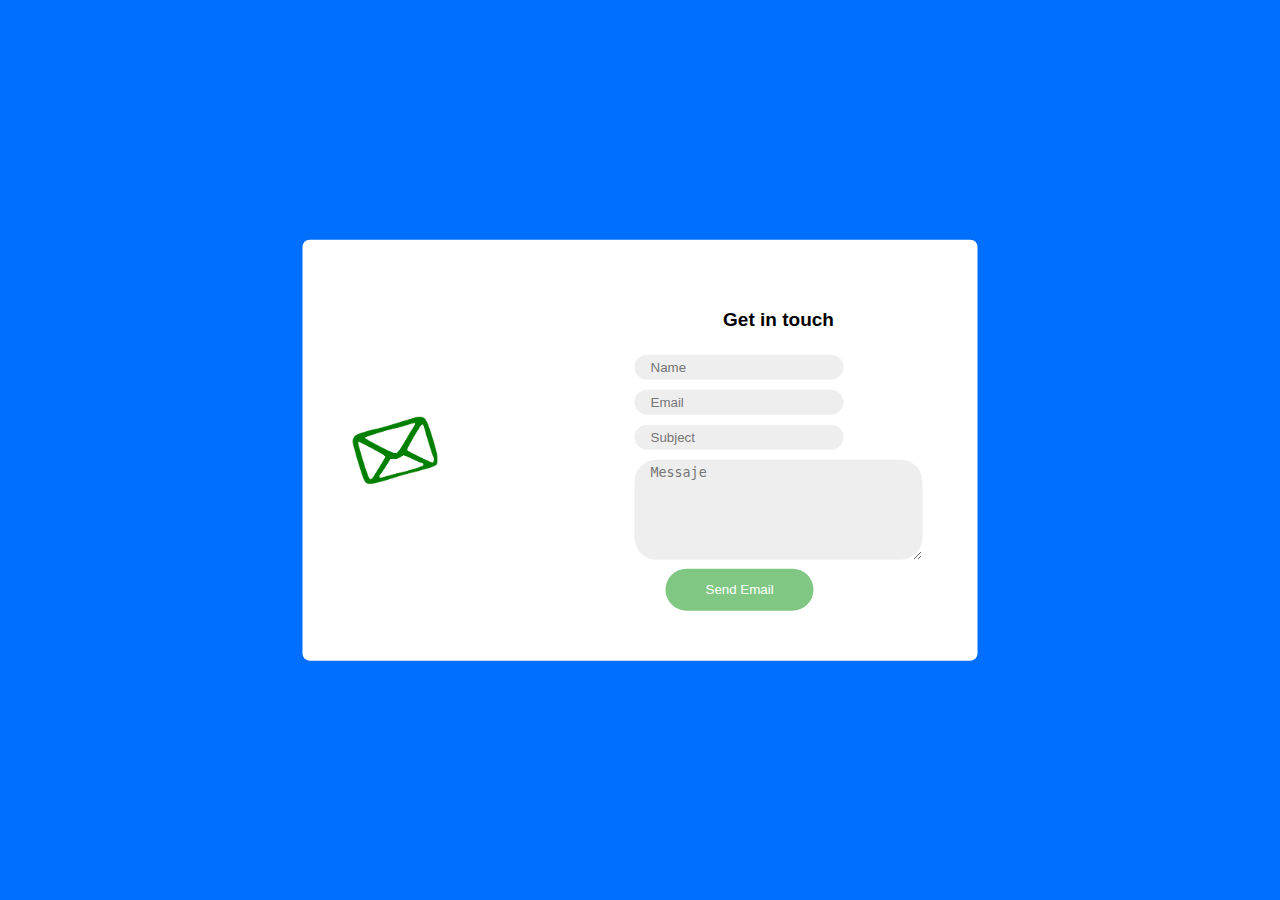
==== index.html @ ada445e6 "ss" ====
<!DOCTYPE html>
<html lang="en">

<head>
    <meta charset="UTF-8">
    <meta http-equiv="X-UA-Compatible" content="IE=edge">
    <meta name="viewport" content="width=device-width, initial-scale=1.0">
    <title>Document</title>
    <link rel="stylesheet" href="b.css">
</head>



<body>

    <div class="container">
        <div class="box">
            <img src="[data-uri]"
                class="logo" alt="">

            <form>
                <h3>Get in touch</h3>
                <div><input type="text" class="input" placeholder="Name" required></div>
                <div><input type="email" class="input" placeholder="Email" requred></div>
                <div><input type="subject" class="input" placeholder="Subject" required></div>
                <div><textarea name="messaje" class="input" placeholder="Messaje" id="" cols="30" rows="6"></textarea>
                </div>
                <div class="send">
                    <button class="send email">
                        <p>Send Email</p>
                    </button>
                </div>
            </form>
        </div>
    </div>



</body>

</html>
---- b.css ----
* {
    box-sizing: border-box;
}

body {
    margin: 0;
    background-color: rgb(0, 110, 255);

}

.container {
    width: 1200px;
    max-width: 100%;
    margin: auto;

}


.box {
    position: absolute;
    width: 675px;
    background-color: #fff;
    transform: translateX(-50%) translateY(-50%);
    top: 50%;
    left: 50%;
    border-radius: 7px;
    padding: 50px;
    display: flex;
    justify-content: space-between;
}

.input {
    background-color: #eeeeee;
    padding: 5px 16px;
    border-radius: 22px;
    margin: 5px;
    border: 0;
}

h3 {
    text-align: center;
    font-family: sans-serif;
    font-size: 19px;

}

.send button {

    background-color: #81c784;
    border-radius: 32px;
    margin-left: 36px;
    padding: 0px 40px;
    color: white;
    border: 0;

}

.logo {
    width: 85px;
    object-fit: contain;
}



@media (max-width:680px) {

    .input {
        background-color: #eeeeee;
        padding: 5px 16px;
        border-radius: 22px;
        margin: 5px;
        border: 0;
        max-width: 100%;
    
    }


    .box {
        position: absolute;
        width: 100%;
        background-color: #fff;
        transform: translateX(-50%) translateY(-50%);
        top: 50%;
        left: 50%;
        border-radius: 7px;
        padding: 50px;
        display: flex;
        justify-content: space-between;
        flex-wrap: wrap;
    }

    .form{
        max-width: 100%;
    }
}

@media (max-width:325px) {
    .input {
        background-color: #eeeeee;
        padding: 5px 16px;
        border-radius: 22px;
        margin: 5px;
        border: 0;
        max-width: 50%;
    
    }

    .send button {
        background-color: #81c784;
        border-radius: 32px;
        margin-left: 36px;
        padding: 0px 40px;
        color: white;
        border: 0;
        max-width: 40%;
    }

    h3 {
        /* padding-left: 47px; */
        font-family: sans-serif;
        font-size: 19px;
    }

    h3 {
        text-align: left;
        font-family: sans-serif;
        font-size: 19px;
    
    }
}
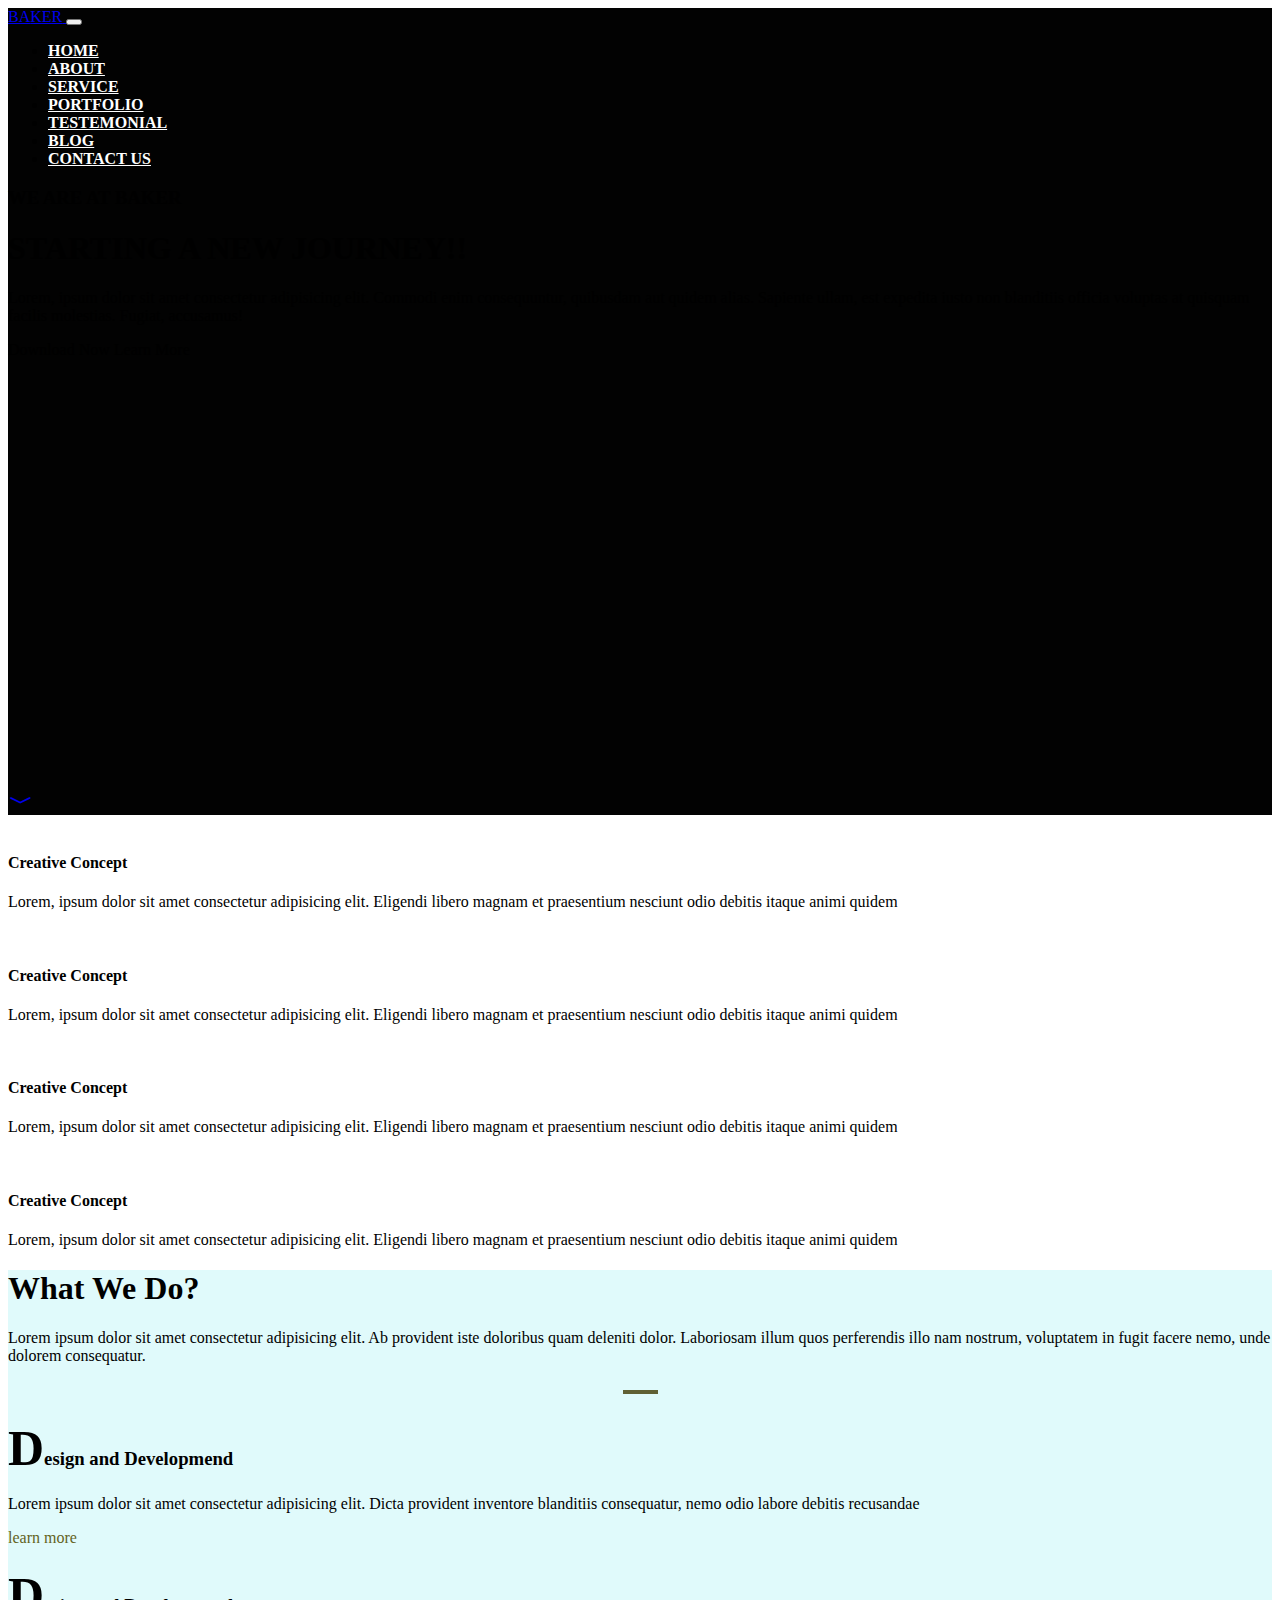
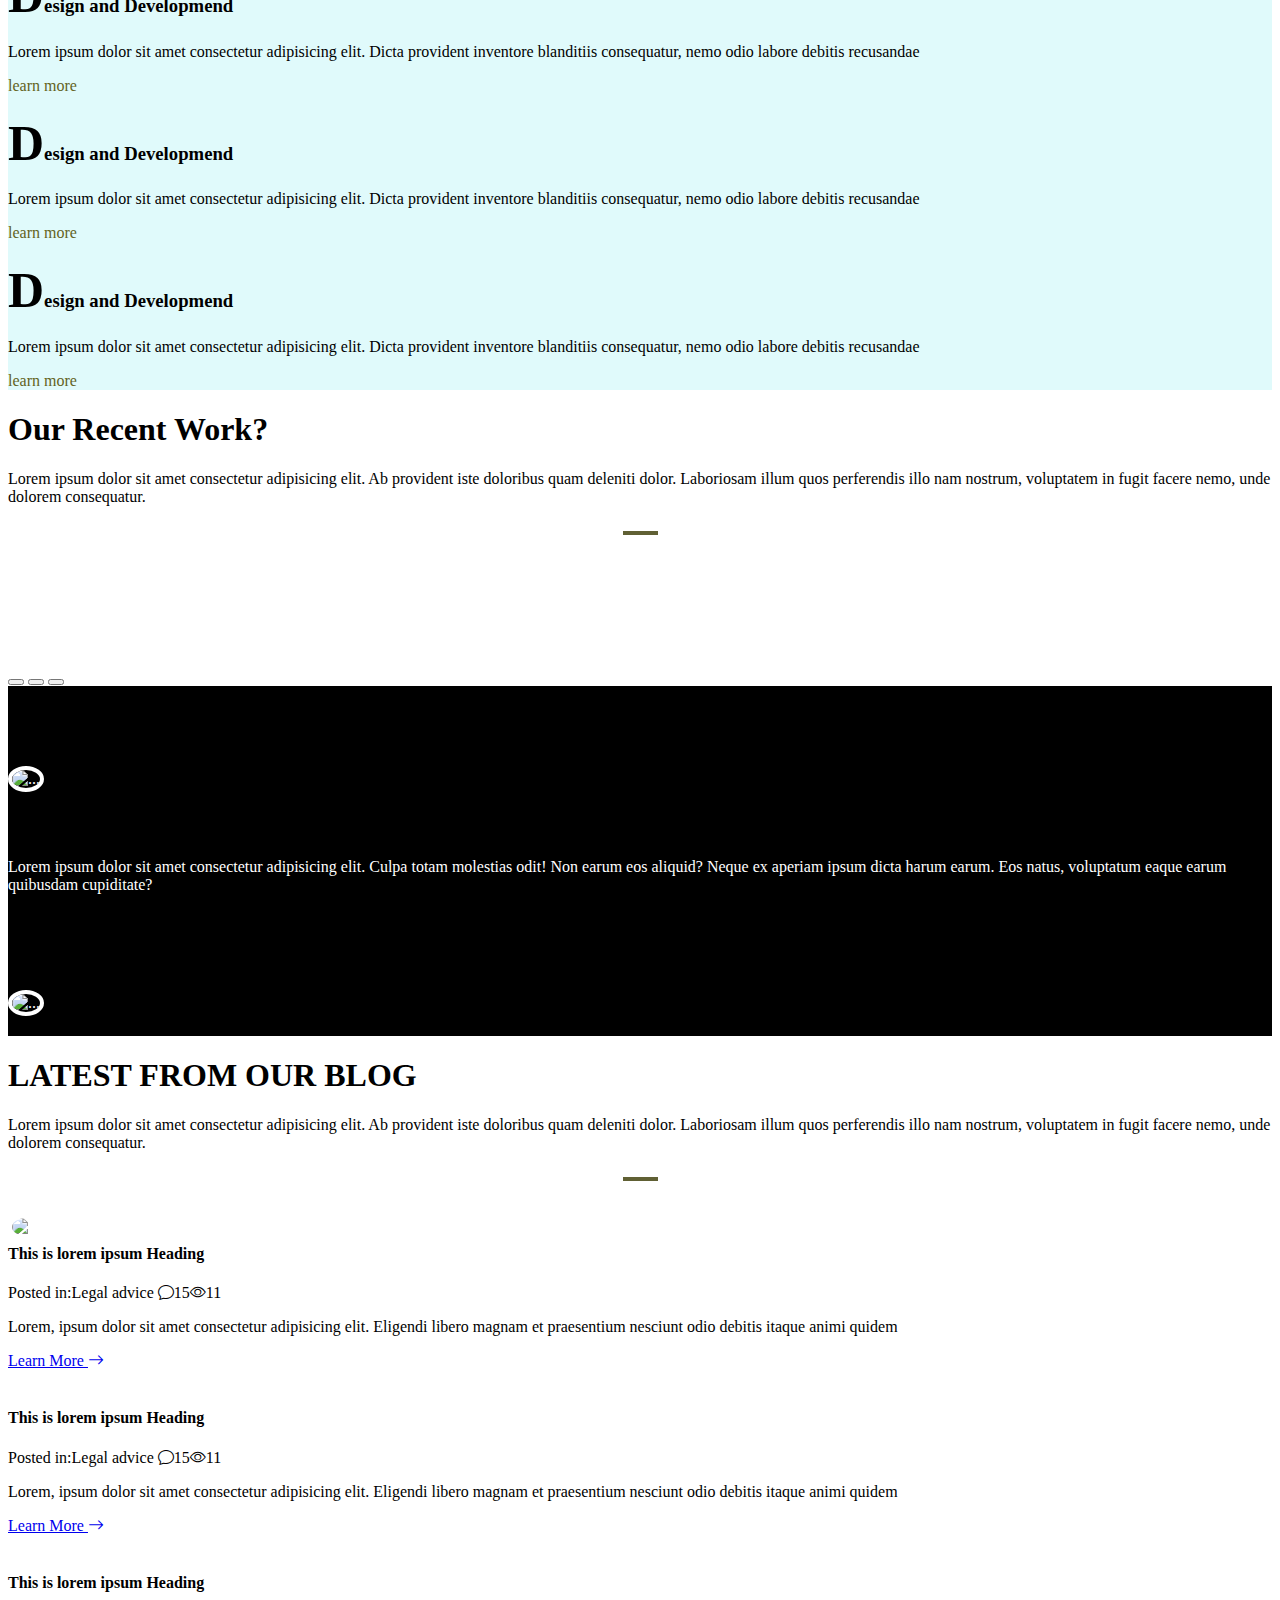
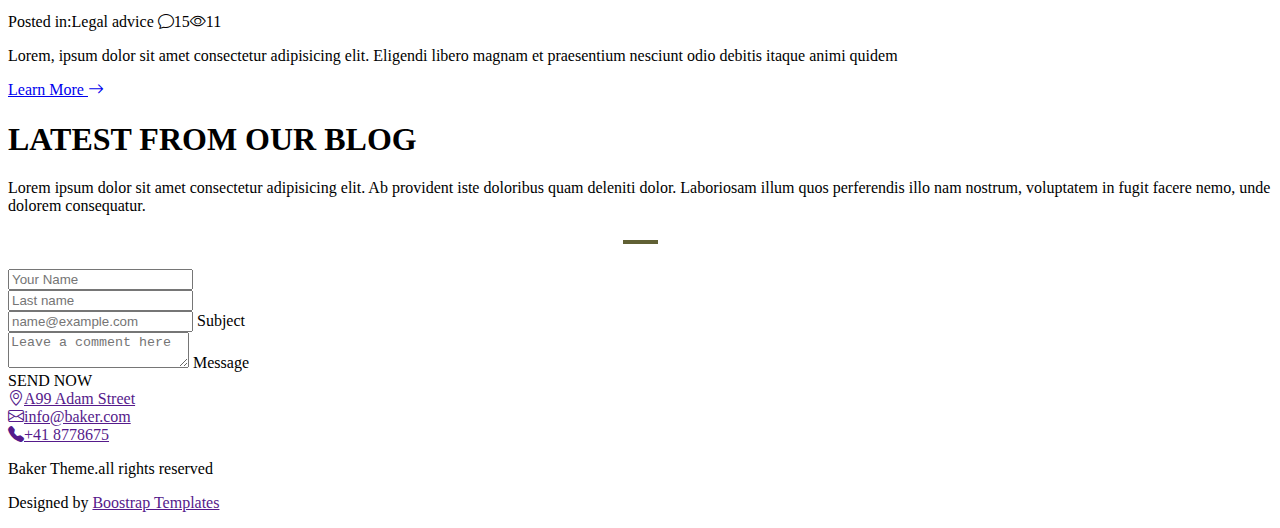
==== commit 4c9ae12d: "cc" ====
--- a/index.html
+++ b/index.html
@@ -6,35 +6,385 @@
     <meta http-equiv="X-UA-Compatible" content="IE=edge">
     <meta name="viewport" content="width=device-width, initial-scale=1.0">
     <title>Document</title>
-    <link rel="stylesheet" href="b.css">
+    <link rel="stylesheet" href="https://cdn.jsdelivr.net/npm/bootstrap-icons@1.8.3/font/bootstrap-icons.css">
+    <link href="https://cdn.jsdelivr.net/npm/bootstrap@5.2.0-beta1/dist/css/bootstrap.min.css" rel="stylesheet"
+        integrity="sha384-0evHe/X+R7YkIZDRvuzKMRqM+OrBnVFBL6DOitfPri4tjfHxaWutUpFmBp4vmVor" crossorigin="anonymous">
+    <link rel="stylesheet" href="index.css">
 </head>
 
-
-
 <body>
 
-    <div class="container">
-        <div class="box">
-            <img src="[data-uri]"
-                class="logo" alt="">
-
-            <form>
-                <h3>Get in touch</h3>
-                <div><input type="text" class="input" placeholder="Name" required></div>
-                <div><input type="email" class="input" placeholder="Email" requred></div>
-                <div><input type="subject" class="input" placeholder="Subject" required></div>
-                <div><textarea name="messaje" class="input" placeholder="Messaje" id="" cols="30" rows="6"></textarea>
-                </div>
-                <div class="send">
-                    <button class="send email">
-                        <p>Send Email</p>
-                    </button>
-                </div>
+
+    <header class="position-relative">
+        <nav class="navbar navbar-expand-lg pt-4">
+            <div class="container-lg">
+                <a class="navbar-brand text-white" href="#">
+                    BA<span class="text-warning">KER</span>
+                </a>
+                <button class="navbar-toggler" type="button" data-bs-toggle="collapse" data-bs-target="#navbarNav"
+                    aria-controls="navbarNav" aria-expanded="false" aria-label="Toggle navigation">
+                    <span class="navbar-toggler-icon"></span>
+                </button>
+                <div class="collapse navbar-collapse" id="navbarNav">
+                    <ul class="navbar-nav ms-auto">
+                        <li class="nav-item">
+                            <a class="nav-link text-warning" href="">Home</a>
+                        </li>
+                        <li class="nav-item">
+                            <a class="nav-link" href="#">About</a>
+                        </li>
+                        <li class="nav-item">
+                            <a class="nav-link" href="#">Service</a>
+                        </li>
+                        <li class="nav-item">
+                            <a class="nav-link" href="#">Portfolio</a>
+                        </li>
+                        <li class="nav-item">
+                            <a class="nav-link" href="#">Testemonial</a>
+                        </li>
+                        <li class="nav-item">
+                            <a class="nav-link" href="#">Blog</a>
+                        </li>
+                        <li class="nav-item">
+                            <a class="nav-link" href="#">Contact Us</a>
+                        </li>
+
+                    </ul>
+                </div>
+            </div>
+        </nav>
+
+
+        <div class="container min-100  text-center text-white">
+            <div class="row  min-100  align-items-center">
+                <div class="text">
+
+                    <h3 class="mb-3">WE ARE AT BAKER</h3>
+                    <h1 class="mb-4">STARTING A NEW JOURNEY!!</h1>
+                    <p>Lorem, ipsum dolor sit amet consectetur adipisicing elit. Commodi enim consequuntur,
+                        quibusdam aut quidem alias. Sapiente ullam, est expedita iusto
+                        non blanditiis officia voluptas at quisquam facilis molestias. Fugiat, accusamus!</p>
+
+                    <div class="btns">
+                        <a type="button" class="btn rounded-pill me-4 ps-3 pe-3 btn-warning">Download Now</a>
+                        <a type="button" class="btn rounded-pill ps-3 pe-3 btn-outline-warning">Learn More</a>
+                    </div>
+
+
+                </div>
+            </div>
+
+        </div>
+
+        <a href="#mysection" class="position-absolute start-50 translate-middle-x">
+            <i class=" text-white bi bi-chevron-compact-down"></i>
+        </a>
+
+    </header>
+
+    <section>
+
+        <div class="container-lg mt-4">
+            <div class="row">
+
+                <div class="col-lg-3 col-md-6">
+                    <div class="servcard p-3 text-center text-secondary">
+                        <img src="https://thumbs.dreamstime.com/b/bulb-light-business-creative-solutions-green-icon-solution-idea-vector-concept-innovation-design-illustration-technology-symbol-140616493.jpg"
+                            class="img-fluid d-block mx-auto" alt="">
+                        <h4 class="mt-4">Creative Concept</h4>
+                        <p>Lorem, ipsum dolor sit amet consectetur adipisicing elit. Eligendi libero magnam et
+                            praesentium nesciunt odio debitis itaque animi quidem </p>
+
+                    </div>
+                </div>
+
+                <div class="col-lg-3 col-md-6">
+                    <div class="servcard p-3 text-center text-secondary">
+                        <img src="https://thumbs.dreamstime.com/b/bulb-light-business-creative-solutions-green-icon-solution-idea-vector-concept-innovation-design-illustration-technology-symbol-140616493.jpg"
+                            class="img-fluid d-block mx-auto" alt="">
+                        <h4 class="mt-4">Creative Concept</h4>
+                        <p>Lorem, ipsum dolor sit amet consectetur adipisicing elit. Eligendi libero magnam et
+                            praesentium nesciunt odio debitis itaque animi quidem </p>
+
+                    </div>
+                </div>
+
+                <div class="col-lg-3 col-md-6">
+                    <div class="servcard p-3 text-center text-secondary">
+                        <img src="https://thumbs.dreamstime.com/b/bulb-light-business-creative-solutions-green-icon-solution-idea-vector-concept-innovation-design-illustration-technology-symbol-140616493.jpg"
+                            class="img-fluid d-block mx-auto" alt="">
+                        <h4 class="mt-4">Creative Concept</h4>
+                        <p>Lorem, ipsum dolor sit amet consectetur adipisicing elit. Eligendi libero magnam et
+                            praesentium nesciunt odio debitis itaque animi quidem </p>
+
+                    </div>
+                </div>
+
+                <div class="col-lg-3 col-md-6">
+                    <div class="servcard p-3 text-center text-secondary">
+                        <img src="https://thumbs.dreamstime.com/b/bulb-light-business-creative-solutions-green-icon-solution-idea-vector-concept-innovation-design-illustration-technology-symbol-140616493.jpg"
+                            class="img-fluid d-block mx-auto" alt="">
+                        <h4 class="mt-4">Creative Concept</h4>
+                        <p>Lorem, ipsum dolor sit amet consectetur adipisicing elit. Eligendi libero magnam et
+                            praesentium nesciunt odio debitis itaque animi quidem </p>
+
+                    </div>
+                </div>
+            </div>
+        </div>
+
+    </section>
+
+    <section class="heading about pt-4 pb-5" id="mysection">
+
+        <div class="container">
+            <div class="w-75 mx-auto mb-5">
+                <h1 class="text-center pt-5">What We Do?</h1>
+                <p class="text-center mt-4 ">Lorem ipsum dolor sit amet consectetur adipisicing elit. Ab provident iste
+                    doloribus quam deleniti dolor. Laboriosam illum quos perferendis
+                    illo nam nostrum, voluptatem in fugit facere nemo, unde dolorem consequatur.</p>
+            </div>
+
+
+            <div class="row mt-4">
+
+                <div class="col-lg-3 col-md-6">
+                    <div class="ofcard">
+                        <h3 class="mb-4">Design and Developmend</h3>
+                        <p>Lorem ipsum dolor sit amet consectetur adipisicing elit. Dicta provident inventore blanditiis
+                            consequatur, nemo odio labore debitis recusandae</p>
+                        <a href="">learn more</a>
+                    </div>
+                </div>
+
+
+
+                <div class="col-lg-3 col-md-6">
+                    <div class="ofcard">
+                        <h3 class="mb-4">Design and Developmend</h3>
+                        <p>Lorem ipsum dolor sit amet consectetur adipisicing elit. Dicta provident inventore blanditiis
+                            consequatur, nemo odio labore debitis recusandae</p>
+                        <a href="">learn more</a>
+                    </div>
+                </div>
+
+
+
+                <div class="col-lg-3 col-md-6">
+                    <div class="ofcard">
+                        <h3 class="mb-4">Design and Developmend</h3>
+                        <p>Lorem ipsum dolor sit amet consectetur adipisicing elit. Dicta provident inventore blanditiis
+                            consequatur, nemo odio labore debitis recusandae</p>
+                        <a href="">learn more</a>
+                    </div>
+                </div>
+
+                <div class="col-lg-3 col-md-6">
+                    <div class="ofcard">
+                        <h3 class="mb-4">Design and Developmend</h3>
+                        <p>Lorem ipsum dolor sit amet consectetur adipisicing elit. Dicta provident inventore blanditiis
+                            consequatur, nemo odio labore debitis recusandae</p>
+                        <a href="">learn more</a>
+                    </div>
+                </div>
+            </div>
+        </div>
+
+    </section>
+
+    <section class="heading galery pt-5 pb-5">
+
+        <div class="container">
+            <div class="w-75 mx-auto mb-5">
+                <h1 class="text-center pt-5">Our Recent Work?</h1>
+                <p class="text-center mt-4 ">Lorem ipsum dolor sit amet consectetur adipisicing elit. Ab provident iste
+                    doloribus quam deleniti dolor. Laboriosam illum quos perferendis
+                    illo nam nostrum, voluptatem in fugit facere nemo, unde dolorem consequatur.</p>
+            </div>
+
+            <div class="row">
+                <div class="col-lg-4 col-md-6 mb-4">
+                    <img src="https://encrypted-tbn0.gstatic.com/images?q=tbn:ANd9GcSKrxkk-5Qcobe20nB-4q7pEdGzD1deEygr8PQJjXPMNPAm8tufigxZQ1qAt5Ew8Bv7o0E&usqp=CAU"
+                        class="w-100" alt="">
+                </div>
+                <div class="col-lg-4 col-md-6 mb-4">
+                    <img src="https://encrypted-tbn0.gstatic.com/images?q=tbn:ANd9GcRTwZhi8QkCp0pvNFEWzEXwRjiEhPM9JH9lSw&usqp=CAU"
+                        class="w-100" alt="">
+                </div>
+                <div class="col-lg-4 col-md-6 mb-4">
+                    <img src="https://encrypted-tbn0.gstatic.com/images?q=tbn:ANd9GcS2ac5FnaGoAFfxdX4SWX1sETs-auhXNVbfk-cqyvxIkFA3U6fEqxrE-QMJMj4Poiv9Zks&usqp=CAU"
+                        class="w-100" alt="">
+                </div>
+                <div class="col-lg-4 col-md-6 mb-4">
+                    <img src="https://puzzlefry.com/wp-content/uploads/2019/12/the-man-on-the-mountain-3728x2376_27810.jpg"
+                        class="w-100" alt="">
+                </div>
+                <div class="col-lg-4 col-md-6 mb-4">
+                    <img src="https://encrypted-tbn0.gstatic.com/images?q=tbn:ANd9GcS4oJ5cH4VicIHEZhkDX_HfPYNRylrXtndHtw&usqp=CAU"
+                        class="w-100" alt="">
+                </div>
+                <div class="col-lg-4 col-md-6 mb-4">
+                    <img src="https://images.unsplash.com/photo-1578589335615-9e804277a5af?ixlib=rb-1.2.1&ixid=MnwxMjA3fDB8MHxzZWFyY2h8M3x8Y29mZmVlJTIwYm9va3xlbnwwfHwwfHw%3D&w=1000&q=80"
+                        class="w-100" alt="">
+                </div>
+            </div>
+
+        </div>
+
+    </section>
+
+    <section class="car">
+
+        <div id="carouselExampleIndicators" class="carousel slide" data-bs-ride="true">
+            <div class="carousel-indicators">
+                <button type="button" data-bs-target="#carouselExampleIndicators" data-bs-slide-to="0" class="active"
+                    aria-current="true" aria-label="Slide 1"></button>
+                <button type="button" data-bs-target="#carouselExampleIndicators" data-bs-slide-to="1"
+                    aria-label="Slide 2"></button>
+                <button type="button" data-bs-target="#carouselExampleIndicators" data-bs-slide-to="2"
+                    aria-label="Slide 3"></button>
+            </div>
+            <div class="carousel-inner">
+                <div class="carousel-item active">
+                    <img src="https://encrypted-tbn0.gstatic.com/images?q=tbn:ANd9GcQj3yx-yIVxrHaDg_rZ_VcYMJcwAArtdnVMcw&usqp=CAU"
+                        class="d-block mx-auto" alt="...">
+                    <p class="w-50 mx-auto">Lorem ipsum dolor sit amet consectetur adipisicing elit. Culpa totam
+                        molestias odit! Non earum eos aliquid? Neque ex aperiam ipsum dicta harum earum.
+                        Eos natus, voluptatum eaque earum quibusdam cupiditate?</p>
+                </div>
+                <div class="carousel-item">
+                    <img src="https://encrypted-tbn0.gstatic.com/images?q=tbn:ANd9GcQj3yx-yIVxrHaDg_rZ_VcYMJcwAArtdnVMcw&usqp=CAU"
+                        class="d-block mx-auto" alt="...">
+                    <p class="w-50 mx-auto">Lorem ipsum dolor sit amet consectetur adipisicing elit. Culpa totam
+                        molestias odit! Non earum eos aliquid? Neque ex aperiam ipsum dicta harum earum.
+                        Eos natus, voluptatum eaque earum quibusdam cupiditate?</p>
+                </div>
+                <div class="carousel-item">
+                    <img src="https://encrypted-tbn0.gstatic.com/images?q=tbn:ANd9GcQj3yx-yIVxrHaDg_rZ_VcYMJcwAArtdnVMcw&usqp=CAU"
+                        class="d-block mx-auto" alt="...">
+                    <p class="w-50 mx-auto">Lorem ipsum dolor sit amet consectetur adipisicing elit. Culpa totam
+                        molestias odit! Non earum eos aliquid? Neque ex aperiam ipsum dicta harum earum.
+                        Eos natus, voluptatum eaque earum quibusdam cupiditate?</p>
+                </div>
+            </div>
+
+        </div>
+
+    </section>
+
+    <section class="heading  pt-4 pb-5 ">
+        <div class="container">
+            <div class="w-75 mx-auto mb-5">
+                <h1 class="text-center pt-5">LATEST FROM OUR BLOG </h1>
+                <p class="text-center mt-4 ">Lorem ipsum dolor sit amet consectetur adipisicing elit. Ab provident iste
+                    doloribus quam deleniti dolor. Laboriosam illum quos perferendis
+                    illo nam nostrum, voluptatem in fugit facere nemo, unde dolorem consequatur.</p>
+            </div>
+            <div class="row">
+                <div class="col-lg-4 col-md-6">
+                    <div class="card p-3 text-center text-secondary border-0">
+                        <img src="https://media-cdn.tripadvisor.com/media/photo-s/1d/9f/e5/1c/1-80-40-1.jpg"
+                            class="img-fluid d-block mx-auto" alt="">
+                        <h4 class="mt-4 text-secondary">This is lorem ipsum Heading</h4>
+                        <p class="text-secondary">Posted in:Legal advice <i class="bi bi-chat"></i>15<i
+                                class="bi bi-eye"></i>11</p>
+                        <p class="text-secondary">Lorem, ipsum dolor sit amet consectetur adipisicing elit. Eligendi
+                            libero magnam et
+                            praesentium nesciunt odio debitis itaque animi quidem </p>
+                        <a class="text-decoration-none text-secondary" href="#">Learn More <i
+                                class="bi bi-arrow-right"></i></a>
+                    </div>
+                </div>
+                <div class="col-lg-4 col-md-6">
+                    <div class="card p-3 text-center text-secondary border-0">
+                        <img src="https://fastly.4sqi.net/img/general/600x600/57756029_b5fxzwJUuO8vFKUCYQbl-KuB-OnGZb9Ut8nv7DoWaKo.jpg"
+                            class="img-fluid d-block mx-auto" alt="">
+                        <h4 class="mt-4 text-secondary">This is lorem ipsum Heading</h4>
+                        <p class="text-secondary">Posted in:Legal advice <i class="bi bi-chat"></i>15<i
+                                class="bi bi-eye"></i>11</p>
+                        <p class="text-secondary">Lorem, ipsum dolor sit amet consectetur adipisicing elit. Eligendi
+                            libero magnam et
+                            praesentium nesciunt odio debitis itaque animi quidem </p>
+                        <a class="text-decoration-none text-secondary" href="#">Learn More <i
+                                class="bi bi-arrow-right"></i></a>
+                    </div>
+                </div>
+                <div class="col-lg-4 col-md-6">
+                    <div class="card p-3 text-center text-secondary border-0">
+                        <img src="https://encrypted-tbn0.gstatic.com/images?q=tbn:ANd9GcQ4nkG6acMVEm1UiqVkpcq6-_XLznoDawM9Bw&usqp=CAU"
+                            class="img-fluid d-block mx-auto" alt="">
+                        <h4 class="mt-4 text-secondary">This is lorem ipsum Heading</h4>
+                        <p class="text-secondary">Posted in:Legal advice <i class="bi bi-chat"></i>15<i
+                                class="bi bi-eye"></i>11</p>
+                        <p class="text-secondary">Lorem, ipsum dolor sit amet consectetur adipisicing elit. Eligendi
+                            libero magnam et
+                            praesentium nesciunt odio debitis itaque animi quidem </p>
+                        <a class="text-decoration-none text-secondary" href="#">Learn More <i
+                                class="bi bi-arrow-right"></i></a>
+                    </div>
+                </div>
+            </div>
+        </div>
+
+    </section>
+
+    <section class="heading  pt-4 pb-5 bg-secondary text-white">
+        <div class="container">
+            <div class="w-75 mx-auto mb-5">
+                <h1 class="text-center pt-5">LATEST FROM OUR BLOG </h1>
+                <p class="text-center mt-4 ">Lorem ipsum dolor sit amet consectetur adipisicing elit. Ab provident iste
+                    doloribus quam deleniti dolor. Laboriosam illum quos perferendis
+                    illo nam nostrum, voluptatem in fugit facere nemo, unde dolorem consequatur.</p>
+            </div>
+
+            <form action="" class="pt-4 pb-4 ml-9 w-50 text-secondary border-1-red">
+                <div class="row g-3 ">
+                    <div class="col">
+                        <input type="text" class="form-control" placeholder="Your Name" aria-label="First name">
+                    </div>
+                    <div class="col">
+                        <input type="text" class="form-control" placeholder="Last name" aria-label="Last name">
+                    </div>
+                    <div class="form-floating mb-3">
+                        <input type="email" class="form-control" id="floatingInput" placeholder="name@example.com">
+                        <label for="floatingInput">Subject</label>
+                    </div>
+                    <div class="form-floating">
+                        <textarea class="form-control" placeholder="Leave a comment here"
+                            id="floatingTextarea"></textarea>
+                        <label for="floatingTextarea">Message</label>
+                    </div>
+                </div>
+                <a type="button" class="btn rounded-pill ps-3 pe-3 btn-outline-warning mt-4">SEND NOW</a>
             </form>
-        </div>
-    </div>
-
-
+
+            <div class="contact">
+                <div><a class="text-decoration-none" href=""><i class="bi bi-geo-alt a-wa"></i><span
+                            class="text-white p-3">A99 Adam Street
+                        </span></a></div>
+                <div><a class="text-decoration-none" href=""><i class="bi bi-envelope"></i><span
+                            class="text-white p-3">info@baker.com</span>
+                    </a></div>
+                <div><a class="text-decoration-none" href=""><i class="bi bi-telephone-fill"></i><span
+                            class="text-white p-3">+41 8778675</span></a></div>
+            </div>
+        </div>
+    </section>
+
+    <section>
+        <div class="finish pt-3 bg-wheat text-center">
+            <p>Baker Theme.all rights reserved</p>
+            <p>Designed by <a class="text-warning" href="">Boostrap Templates</a></p>
+        </div>
+
+    </section>
+
+
+
+
+    <script src="https://cdn.jsdelivr.net/npm/bootstrap@5.2.0-beta1/dist/js/bootstrap.bundle.min.js"
+        integrity="sha384-pprn3073KE6tl6bjs2QrFaJGz5/SUsLqktiwsUTF55Jfv3qYSDhgCecCxMW52nD2"
+        crossorigin="anonymous"></script>
 
 </body>
 
--- a/index.css
+++ b/index.css
@@ -0,0 +1,92 @@
+header{
+    background-image: url('https://static.toiimg.com/photo/75896525.cms');
+    background-blend-mode: lighten;
+    background-color: #020202;
+    background-size: cover;
+    background-position: center;
+    background-repeat: no-repeat;
+    min-height: 600px;
+ 
+}
+
+.min-100{
+    min-height: 600px;
+}
+
+.nav-link{
+    color: #fff;
+    font-weight: bold;
+    text-transform: uppercase;
+}
+
+a[href="#mysection"]{
+    bottom: 4%;
+    font-size: 25px;
+}
+
+.servcard img{
+  width: 80px;
+} 
+
+.about{
+    background-color: rgb(224, 250, 251);
+}
+
+.heading .w-75 > p::after {
+
+    content: "";
+    width: 35px;
+    height: 4px;
+    background-color: #606034;
+    display: block;
+    margin: 25px auto;
+
+}
+
+.ofcard h3::first-letter{
+  font-size: 50px;
+}
+
+.ofcard a{
+    text-decoration: none;
+    color: #63631d;
+}
+
+.galery img{
+  height:250px;
+  object-fit: cover;
+
+}
+
+.carousel-inner{
+    height: 350px;
+    background-image: url('https://free4kwallpapers.com/uploads/originals/2015/10/02/new-york-city-under-dark-sunset.jpg');
+    background-size: cover;
+    background-repeat: no-repeat;
+    background-position: center;
+    background-blend-mode: lighten;
+    background-color: black;
+}
+
+.carousel-item img{
+     margin-top: 80px;
+     margin-bottom: 50px;
+     width: 80px;
+     height: 80px;
+     border-radius: 50%;
+     border:4px solid #fff;
+}
+
+.carousel-item{
+    color: #fff;
+}
+
+.card img{
+    width: 90%;
+}
+
+form{
+    margin: auto;
+    margin-right: 0;
+}
+
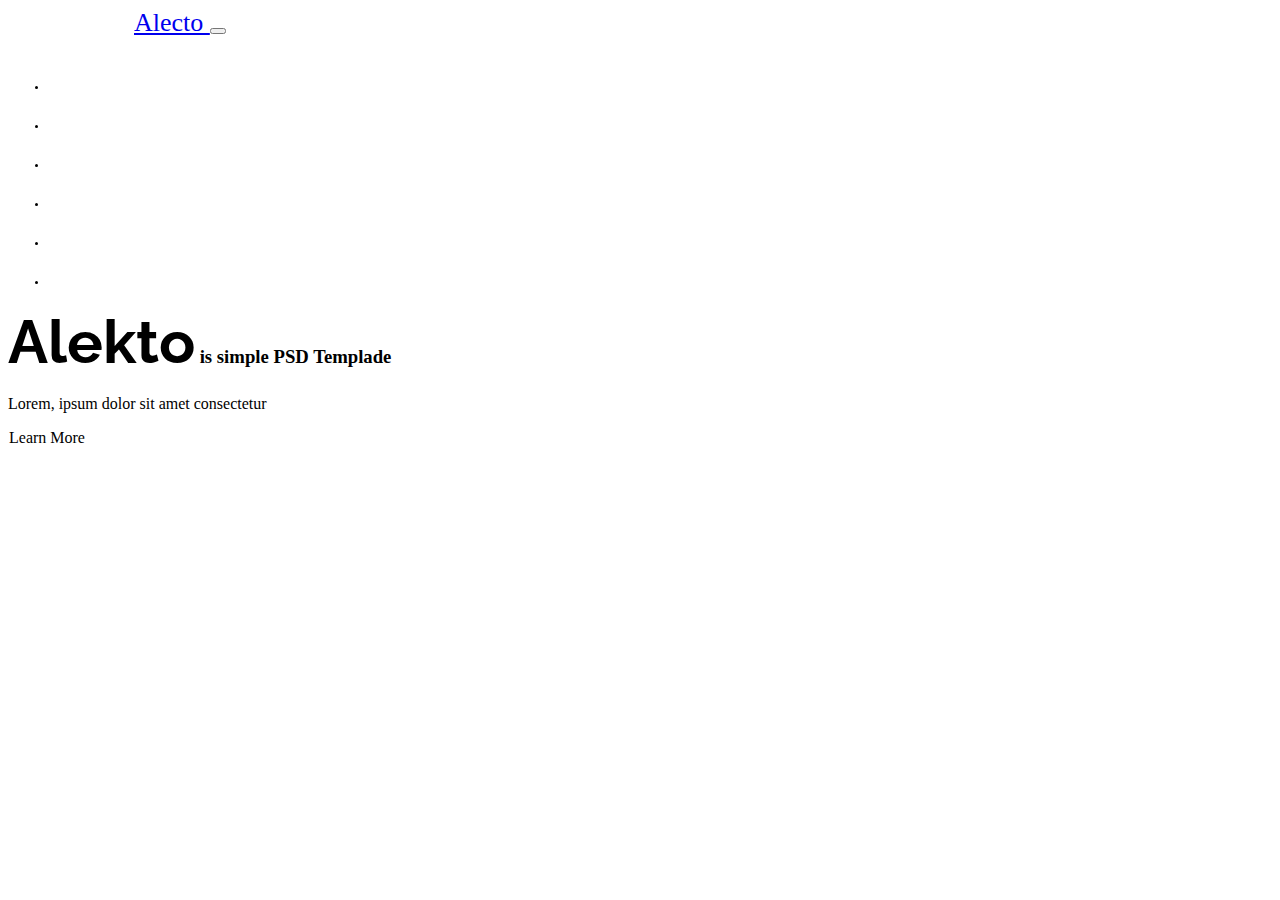
==== commit 247fa5ab: "cc" ====
--- a/index.html
+++ b/index.html
@@ -14,12 +14,11 @@
 
 <body>
 
-
     <header class="position-relative">
-        <nav class="navbar navbar-expand-lg pt-4">
+        <nav class="navbar navbar-expand-lg">
             <div class="container-lg">
-                <a class="navbar-brand text-white" href="#">
-                    BA<span class="text-warning">KER</span>
+                <a class="navbar-brand text-white " href="#">
+                    Alecto
                 </a>
                 <button class="navbar-toggler" type="button" data-bs-toggle="collapse" data-bs-target="#navbarNav"
                     aria-controls="navbarNav" aria-expanded="false" aria-label="Toggle navigation">
@@ -28,358 +27,47 @@
                 <div class="collapse navbar-collapse" id="navbarNav">
                     <ul class="navbar-nav ms-auto">
                         <li class="nav-item">
-                            <a class="nav-link text-warning" href="">Home</a>
+                            <a class="nav-link" href="">HOME</a>
                         </li>
                         <li class="nav-item">
-                            <a class="nav-link" href="#">About</a>
+                            <a class="nav-link" href="#">ABOUT</a>
                         </li>
                         <li class="nav-item">
-                            <a class="nav-link" href="#">Service</a>
+                            <a class="nav-link" href="#">WORK</a>
                         </li>
                         <li class="nav-item">
-                            <a class="nav-link" href="#">Portfolio</a>
+                            <a class="nav-link" href="#">SERVICES</a>
                         </li>
                         <li class="nav-item">
-                            <a class="nav-link" href="#">Testemonial</a>
+                            <a class="nav-link" href="#">BLOG</a>
                         </li>
-                        <li class="nav-item">
-                            <a class="nav-link" href="#">Blog</a>
+                        <li class="nav-item"><a class="nav-link" href="#"><i
+                                    class="bi bi-search text-white padding-right-15px"></i>
+                            </a>
                         </li>
-                        <li class="nav-item">
-                            <a class="nav-link" href="#">Contact Us</a>
-                        </li>
+                    </ul>
 
-                    </ul>
+                    <!-- <div class="sea">
+                        <form action="">
+                           
+                        </form> -->
                 </div>
             </div>
         </nav>
 
-
         <div class="container min-100  text-center text-white">
             <div class="row  min-100  align-items-center">
                 <div class="text">
-
-                    <h3 class="mb-3">WE ARE AT BAKER</h3>
-                    <h1 class="mb-4">STARTING A NEW JOURNEY!!</h1>
-                    <p>Lorem, ipsum dolor sit amet consectetur adipisicing elit. Commodi enim consequuntur,
-                        quibusdam aut quidem alias. Sapiente ullam, est expedita iusto
-                        non blanditiis officia voluptas at quisquam facilis molestias. Fugiat, accusamus!</p>
-
+                    <h3><span>Alekto</span> is simple PSD Templade</h3>
+                    <p>Lorem, ipsum dolor sit amet consectetur </p>
                     <div class="btns">
-                        <a type="button" class="btn rounded-pill me-4 ps-3 pe-3 btn-warning">Download Now</a>
-                        <a type="button" class="btn rounded-pill ps-3 pe-3 btn-outline-warning">Learn More</a>
-                    </div>
-
-
-                </div>
-            </div>
-
-        </div>
-
-        <a href="#mysection" class="position-absolute start-50 translate-middle-x">
-            <i class=" text-white bi bi-chevron-compact-down"></i>
-        </a>
-
-    </header>
-
-    <section>
-
-        <div class="container-lg mt-4">
-            <div class="row">
-
-                <div class="col-lg-3 col-md-6">
-                    <div class="servcard p-3 text-center text-secondary">
-                        <img src="https://thumbs.dreamstime.com/b/bulb-light-business-creative-solutions-green-icon-solution-idea-vector-concept-innovation-design-illustration-technology-symbol-140616493.jpg"
-                            class="img-fluid d-block mx-auto" alt="">
-                        <h4 class="mt-4">Creative Concept</h4>
-                        <p>Lorem, ipsum dolor sit amet consectetur adipisicing elit. Eligendi libero magnam et
-                            praesentium nesciunt odio debitis itaque animi quidem </p>
-
-                    </div>
-                </div>
-
-                <div class="col-lg-3 col-md-6">
-                    <div class="servcard p-3 text-center text-secondary">
-                        <img src="https://thumbs.dreamstime.com/b/bulb-light-business-creative-solutions-green-icon-solution-idea-vector-concept-innovation-design-illustration-technology-symbol-140616493.jpg"
-                            class="img-fluid d-block mx-auto" alt="">
-                        <h4 class="mt-4">Creative Concept</h4>
-                        <p>Lorem, ipsum dolor sit amet consectetur adipisicing elit. Eligendi libero magnam et
-                            praesentium nesciunt odio debitis itaque animi quidem </p>
-
-                    </div>
-                </div>
-
-                <div class="col-lg-3 col-md-6">
-                    <div class="servcard p-3 text-center text-secondary">
-                        <img src="https://thumbs.dreamstime.com/b/bulb-light-business-creative-solutions-green-icon-solution-idea-vector-concept-innovation-design-illustration-technology-symbol-140616493.jpg"
-                            class="img-fluid d-block mx-auto" alt="">
-                        <h4 class="mt-4">Creative Concept</h4>
-                        <p>Lorem, ipsum dolor sit amet consectetur adipisicing elit. Eligendi libero magnam et
-                            praesentium nesciunt odio debitis itaque animi quidem </p>
-
-                    </div>
-                </div>
-
-                <div class="col-lg-3 col-md-6">
-                    <div class="servcard p-3 text-center text-secondary">
-                        <img src="https://thumbs.dreamstime.com/b/bulb-light-business-creative-solutions-green-icon-solution-idea-vector-concept-innovation-design-illustration-technology-symbol-140616493.jpg"
-                            class="img-fluid d-block mx-auto" alt="">
-                        <h4 class="mt-4">Creative Concept</h4>
-                        <p>Lorem, ipsum dolor sit amet consectetur adipisicing elit. Eligendi libero magnam et
-                            praesentium nesciunt odio debitis itaque animi quidem </p>
-
+                        <a type="button" class="btn rounded-pill ps-3 pe-3 text-white">Learn More</a>
                     </div>
                 </div>
             </div>
         </div>
 
-    </section>
-
-    <section class="heading about pt-4 pb-5" id="mysection">
-
-        <div class="container">
-            <div class="w-75 mx-auto mb-5">
-                <h1 class="text-center pt-5">What We Do?</h1>
-                <p class="text-center mt-4 ">Lorem ipsum dolor sit amet consectetur adipisicing elit. Ab provident iste
-                    doloribus quam deleniti dolor. Laboriosam illum quos perferendis
-                    illo nam nostrum, voluptatem in fugit facere nemo, unde dolorem consequatur.</p>
-            </div>
-
-
-            <div class="row mt-4">
-
-                <div class="col-lg-3 col-md-6">
-                    <div class="ofcard">
-                        <h3 class="mb-4">Design and Developmend</h3>
-                        <p>Lorem ipsum dolor sit amet consectetur adipisicing elit. Dicta provident inventore blanditiis
-                            consequatur, nemo odio labore debitis recusandae</p>
-                        <a href="">learn more</a>
-                    </div>
-                </div>
-
-
-
-                <div class="col-lg-3 col-md-6">
-                    <div class="ofcard">
-                        <h3 class="mb-4">Design and Developmend</h3>
-                        <p>Lorem ipsum dolor sit amet consectetur adipisicing elit. Dicta provident inventore blanditiis
-                            consequatur, nemo odio labore debitis recusandae</p>
-                        <a href="">learn more</a>
-                    </div>
-                </div>
-
-
-
-                <div class="col-lg-3 col-md-6">
-                    <div class="ofcard">
-                        <h3 class="mb-4">Design and Developmend</h3>
-                        <p>Lorem ipsum dolor sit amet consectetur adipisicing elit. Dicta provident inventore blanditiis
-                            consequatur, nemo odio labore debitis recusandae</p>
-                        <a href="">learn more</a>
-                    </div>
-                </div>
-
-                <div class="col-lg-3 col-md-6">
-                    <div class="ofcard">
-                        <h3 class="mb-4">Design and Developmend</h3>
-                        <p>Lorem ipsum dolor sit amet consectetur adipisicing elit. Dicta provident inventore blanditiis
-                            consequatur, nemo odio labore debitis recusandae</p>
-                        <a href="">learn more</a>
-                    </div>
-                </div>
-            </div>
-        </div>
-
-    </section>
-
-    <section class="heading galery pt-5 pb-5">
-
-        <div class="container">
-            <div class="w-75 mx-auto mb-5">
-                <h1 class="text-center pt-5">Our Recent Work?</h1>
-                <p class="text-center mt-4 ">Lorem ipsum dolor sit amet consectetur adipisicing elit. Ab provident iste
-                    doloribus quam deleniti dolor. Laboriosam illum quos perferendis
-                    illo nam nostrum, voluptatem in fugit facere nemo, unde dolorem consequatur.</p>
-            </div>
-
-            <div class="row">
-                <div class="col-lg-4 col-md-6 mb-4">
-                    <img src="https://encrypted-tbn0.gstatic.com/images?q=tbn:ANd9GcSKrxkk-5Qcobe20nB-4q7pEdGzD1deEygr8PQJjXPMNPAm8tufigxZQ1qAt5Ew8Bv7o0E&usqp=CAU"
-                        class="w-100" alt="">
-                </div>
-                <div class="col-lg-4 col-md-6 mb-4">
-                    <img src="https://encrypted-tbn0.gstatic.com/images?q=tbn:ANd9GcRTwZhi8QkCp0pvNFEWzEXwRjiEhPM9JH9lSw&usqp=CAU"
-                        class="w-100" alt="">
-                </div>
-                <div class="col-lg-4 col-md-6 mb-4">
-                    <img src="https://encrypted-tbn0.gstatic.com/images?q=tbn:ANd9GcS2ac5FnaGoAFfxdX4SWX1sETs-auhXNVbfk-cqyvxIkFA3U6fEqxrE-QMJMj4Poiv9Zks&usqp=CAU"
-                        class="w-100" alt="">
-                </div>
-                <div class="col-lg-4 col-md-6 mb-4">
-                    <img src="https://puzzlefry.com/wp-content/uploads/2019/12/the-man-on-the-mountain-3728x2376_27810.jpg"
-                        class="w-100" alt="">
-                </div>
-                <div class="col-lg-4 col-md-6 mb-4">
-                    <img src="https://encrypted-tbn0.gstatic.com/images?q=tbn:ANd9GcS4oJ5cH4VicIHEZhkDX_HfPYNRylrXtndHtw&usqp=CAU"
-                        class="w-100" alt="">
-                </div>
-                <div class="col-lg-4 col-md-6 mb-4">
-                    <img src="https://images.unsplash.com/photo-1578589335615-9e804277a5af?ixlib=rb-1.2.1&ixid=MnwxMjA3fDB8MHxzZWFyY2h8M3x8Y29mZmVlJTIwYm9va3xlbnwwfHwwfHw%3D&w=1000&q=80"
-                        class="w-100" alt="">
-                </div>
-            </div>
-
-        </div>
-
-    </section>
-
-    <section class="car">
-
-        <div id="carouselExampleIndicators" class="carousel slide" data-bs-ride="true">
-            <div class="carousel-indicators">
-                <button type="button" data-bs-target="#carouselExampleIndicators" data-bs-slide-to="0" class="active"
-                    aria-current="true" aria-label="Slide 1"></button>
-                <button type="button" data-bs-target="#carouselExampleIndicators" data-bs-slide-to="1"
-                    aria-label="Slide 2"></button>
-                <button type="button" data-bs-target="#carouselExampleIndicators" data-bs-slide-to="2"
-                    aria-label="Slide 3"></button>
-            </div>
-            <div class="carousel-inner">
-                <div class="carousel-item active">
-                    <img src="https://encrypted-tbn0.gstatic.com/images?q=tbn:ANd9GcQj3yx-yIVxrHaDg_rZ_VcYMJcwAArtdnVMcw&usqp=CAU"
-                        class="d-block mx-auto" alt="...">
-                    <p class="w-50 mx-auto">Lorem ipsum dolor sit amet consectetur adipisicing elit. Culpa totam
-                        molestias odit! Non earum eos aliquid? Neque ex aperiam ipsum dicta harum earum.
-                        Eos natus, voluptatum eaque earum quibusdam cupiditate?</p>
-                </div>
-                <div class="carousel-item">
-                    <img src="https://encrypted-tbn0.gstatic.com/images?q=tbn:ANd9GcQj3yx-yIVxrHaDg_rZ_VcYMJcwAArtdnVMcw&usqp=CAU"
-                        class="d-block mx-auto" alt="...">
-                    <p class="w-50 mx-auto">Lorem ipsum dolor sit amet consectetur adipisicing elit. Culpa totam
-                        molestias odit! Non earum eos aliquid? Neque ex aperiam ipsum dicta harum earum.
-                        Eos natus, voluptatum eaque earum quibusdam cupiditate?</p>
-                </div>
-                <div class="carousel-item">
-                    <img src="https://encrypted-tbn0.gstatic.com/images?q=tbn:ANd9GcQj3yx-yIVxrHaDg_rZ_VcYMJcwAArtdnVMcw&usqp=CAU"
-                        class="d-block mx-auto" alt="...">
-                    <p class="w-50 mx-auto">Lorem ipsum dolor sit amet consectetur adipisicing elit. Culpa totam
-                        molestias odit! Non earum eos aliquid? Neque ex aperiam ipsum dicta harum earum.
-                        Eos natus, voluptatum eaque earum quibusdam cupiditate?</p>
-                </div>
-            </div>
-
-        </div>
-
-    </section>
-
-    <section class="heading  pt-4 pb-5 ">
-        <div class="container">
-            <div class="w-75 mx-auto mb-5">
-                <h1 class="text-center pt-5">LATEST FROM OUR BLOG </h1>
-                <p class="text-center mt-4 ">Lorem ipsum dolor sit amet consectetur adipisicing elit. Ab provident iste
-                    doloribus quam deleniti dolor. Laboriosam illum quos perferendis
-                    illo nam nostrum, voluptatem in fugit facere nemo, unde dolorem consequatur.</p>
-            </div>
-            <div class="row">
-                <div class="col-lg-4 col-md-6">
-                    <div class="card p-3 text-center text-secondary border-0">
-                        <img src="https://media-cdn.tripadvisor.com/media/photo-s/1d/9f/e5/1c/1-80-40-1.jpg"
-                            class="img-fluid d-block mx-auto" alt="">
-                        <h4 class="mt-4 text-secondary">This is lorem ipsum Heading</h4>
-                        <p class="text-secondary">Posted in:Legal advice <i class="bi bi-chat"></i>15<i
-                                class="bi bi-eye"></i>11</p>
-                        <p class="text-secondary">Lorem, ipsum dolor sit amet consectetur adipisicing elit. Eligendi
-                            libero magnam et
-                            praesentium nesciunt odio debitis itaque animi quidem </p>
-                        <a class="text-decoration-none text-secondary" href="#">Learn More <i
-                                class="bi bi-arrow-right"></i></a>
-                    </div>
-                </div>
-                <div class="col-lg-4 col-md-6">
-                    <div class="card p-3 text-center text-secondary border-0">
-                        <img src="https://fastly.4sqi.net/img/general/600x600/57756029_b5fxzwJUuO8vFKUCYQbl-KuB-OnGZb9Ut8nv7DoWaKo.jpg"
-                            class="img-fluid d-block mx-auto" alt="">
-                        <h4 class="mt-4 text-secondary">This is lorem ipsum Heading</h4>
-                        <p class="text-secondary">Posted in:Legal advice <i class="bi bi-chat"></i>15<i
-                                class="bi bi-eye"></i>11</p>
-                        <p class="text-secondary">Lorem, ipsum dolor sit amet consectetur adipisicing elit. Eligendi
-                            libero magnam et
-                            praesentium nesciunt odio debitis itaque animi quidem </p>
-                        <a class="text-decoration-none text-secondary" href="#">Learn More <i
-                                class="bi bi-arrow-right"></i></a>
-                    </div>
-                </div>
-                <div class="col-lg-4 col-md-6">
-                    <div class="card p-3 text-center text-secondary border-0">
-                        <img src="https://encrypted-tbn0.gstatic.com/images?q=tbn:ANd9GcQ4nkG6acMVEm1UiqVkpcq6-_XLznoDawM9Bw&usqp=CAU"
-                            class="img-fluid d-block mx-auto" alt="">
-                        <h4 class="mt-4 text-secondary">This is lorem ipsum Heading</h4>
-                        <p class="text-secondary">Posted in:Legal advice <i class="bi bi-chat"></i>15<i
-                                class="bi bi-eye"></i>11</p>
-                        <p class="text-secondary">Lorem, ipsum dolor sit amet consectetur adipisicing elit. Eligendi
-                            libero magnam et
-                            praesentium nesciunt odio debitis itaque animi quidem </p>
-                        <a class="text-decoration-none text-secondary" href="#">Learn More <i
-                                class="bi bi-arrow-right"></i></a>
-                    </div>
-                </div>
-            </div>
-        </div>
-
-    </section>
-
-    <section class="heading  pt-4 pb-5 bg-secondary text-white">
-        <div class="container">
-            <div class="w-75 mx-auto mb-5">
-                <h1 class="text-center pt-5">LATEST FROM OUR BLOG </h1>
-                <p class="text-center mt-4 ">Lorem ipsum dolor sit amet consectetur adipisicing elit. Ab provident iste
-                    doloribus quam deleniti dolor. Laboriosam illum quos perferendis
-                    illo nam nostrum, voluptatem in fugit facere nemo, unde dolorem consequatur.</p>
-            </div>
-
-            <form action="" class="pt-4 pb-4 ml-9 w-50 text-secondary border-1-red">
-                <div class="row g-3 ">
-                    <div class="col">
-                        <input type="text" class="form-control" placeholder="Your Name" aria-label="First name">
-                    </div>
-                    <div class="col">
-                        <input type="text" class="form-control" placeholder="Last name" aria-label="Last name">
-                    </div>
-                    <div class="form-floating mb-3">
-                        <input type="email" class="form-control" id="floatingInput" placeholder="name@example.com">
-                        <label for="floatingInput">Subject</label>
-                    </div>
-                    <div class="form-floating">
-                        <textarea class="form-control" placeholder="Leave a comment here"
-                            id="floatingTextarea"></textarea>
-                        <label for="floatingTextarea">Message</label>
-                    </div>
-                </div>
-                <a type="button" class="btn rounded-pill ps-3 pe-3 btn-outline-warning mt-4">SEND NOW</a>
-            </form>
-
-            <div class="contact">
-                <div><a class="text-decoration-none" href=""><i class="bi bi-geo-alt a-wa"></i><span
-                            class="text-white p-3">A99 Adam Street
-                        </span></a></div>
-                <div><a class="text-decoration-none" href=""><i class="bi bi-envelope"></i><span
-                            class="text-white p-3">info@baker.com</span>
-                    </a></div>
-                <div><a class="text-decoration-none" href=""><i class="bi bi-telephone-fill"></i><span
-                            class="text-white p-3">+41 8778675</span></a></div>
-            </div>
-        </div>
-    </section>
-
-    <section>
-        <div class="finish pt-3 bg-wheat text-center">
-            <p>Baker Theme.all rights reserved</p>
-            <p>Designed by <a class="text-warning" href="">Boostrap Templates</a></p>
-        </div>
-
-    </section>
-
-
+    </header>
 
 
     <script src="https://cdn.jsdelivr.net/npm/bootstrap@5.2.0-beta1/dist/js/bootstrap.bundle.min.js"
--- a/index.css
+++ b/index.css
@@ -1,92 +1,45 @@
+@import url('https://fonts.googleapis.com/css2?family=Raleway:wght@700&display=swap');
+
 header{
-    background-image: url('https://static.toiimg.com/photo/75896525.cms');
-    background-blend-mode: lighten;
-    background-color: #020202;
+    background-image: url('https://play-lh.googleusercontent.com/v-aDmFmJrVQu7spC2NxXRx9WP5-l-BE0NJdNXOIroNybPEfewkJW9xWUiVRGX1z7Juo');
     background-size: cover;
     background-position: center;
     background-repeat: no-repeat;
-    min-height: 600px;
- 
+    /* height: 1068px; */
+ }
+
+.navbar-brand, .a{
+    font-size: 26px;
+    padding-left: 126px;
+    }
+
+.nav-item, .a{
+   font-family: 'Raleway', sans-serif;
+   font-size: 10px;
+   padding-top: 28px;
+}
+
+
+.navbar li a{
+    color: #ffffff;
+    margin-right: 38px; 
 }
 
 .min-100{
-    min-height: 600px;
+    min-height: 450px
 }
 
-.nav-link{
-    color: #fff;
-    font-weight: bold;
-    text-transform: uppercase;
+
+.text span {    
+    font-family: 'Raleway', sans-serif;
+    font-size: 60px;
 }
+/* .text h3 {
+    font-family: 'Raleway', sans-serif;
+    font-size: 60px;
+} */
 
-a[href="#mysection"]{
-    bottom: 4%;
-    font-size: 25px;
-}
 
-.servcard img{
-  width: 80px;
-} 
-
-.about{
-    background-color: rgb(224, 250, 251);
-}
-
-.heading .w-75 > p::after {
-
-    content: "";
-    width: 35px;
-    height: 4px;
-    background-color: #606034;
-    display: block;
-    margin: 25px auto;
-
-}
-
-.ofcard h3::first-letter{
-  font-size: 50px;
-}
-
-.ofcard a{
-    text-decoration: none;
-    color: #63631d;
-}
-
-.galery img{
-  height:250px;
-  object-fit: cover;
-
-}
-
-.carousel-inner{
-    height: 350px;
-    background-image: url('https://free4kwallpapers.com/uploads/originals/2015/10/02/new-york-city-under-dark-sunset.jpg');
-    background-size: cover;
-    background-repeat: no-repeat;
-    background-position: center;
-    background-blend-mode: lighten;
-    background-color: black;
-}
-
-.carousel-item img{
-     margin-top: 80px;
-     margin-bottom: 50px;
-     width: 80px;
-     height: 80px;
-     border-radius: 50%;
-     border:4px solid #fff;
-}
-
-.carousel-item{
-    color: #fff;
-}
-
-.card img{
-    width: 90%;
-}
-
-form{
-    margin: auto;
-    margin-right: 0;
-}
-
+.btns a{
+    border: 1px solid white;
+}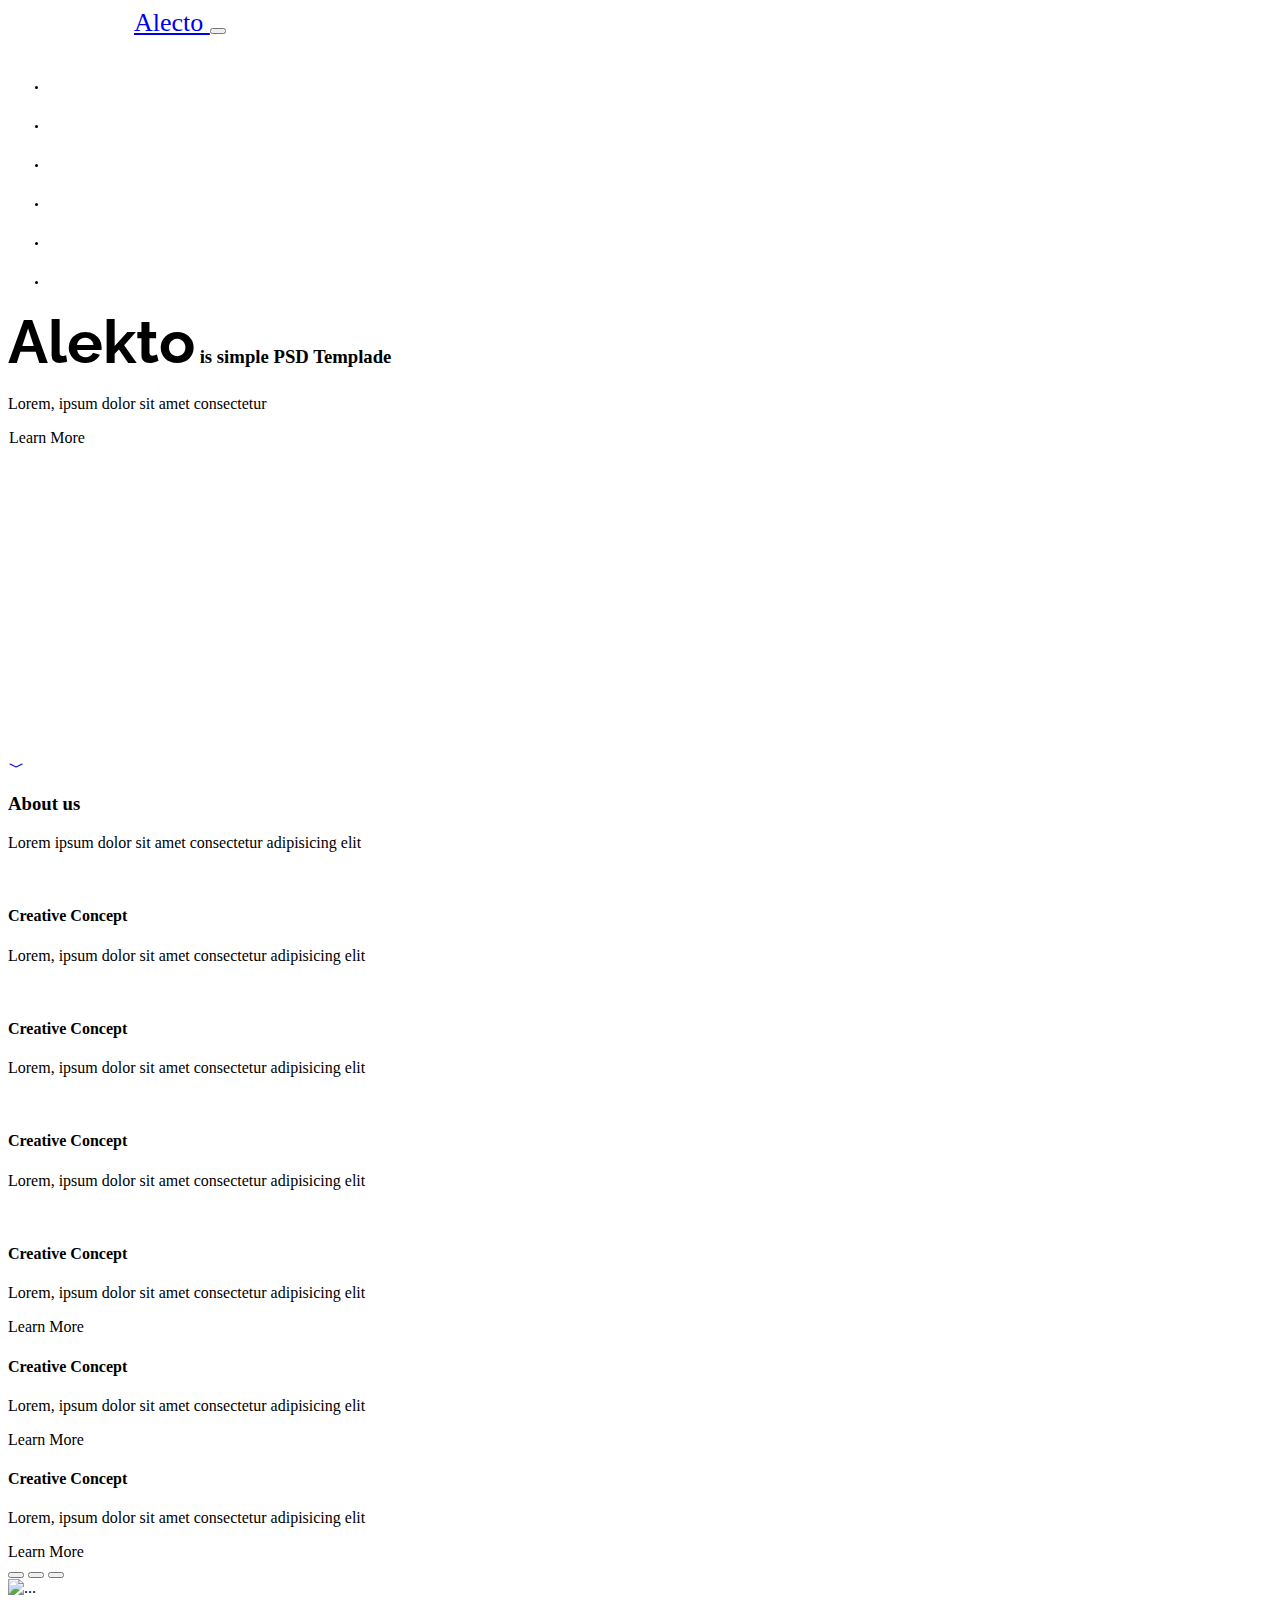
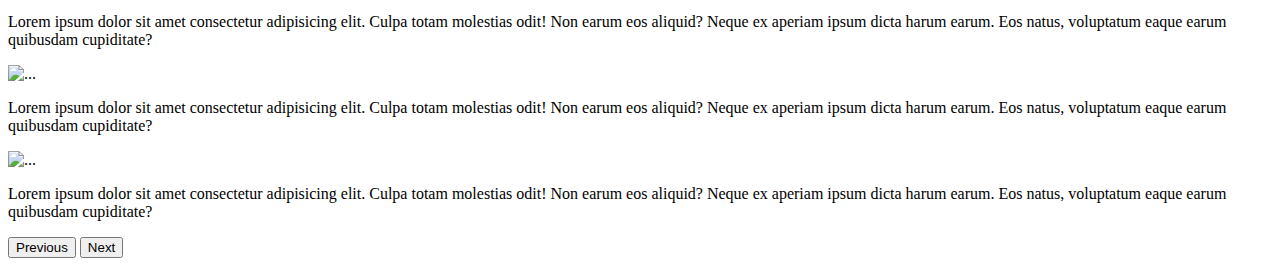
==== commit d0a4844d: "cc" ====
--- a/index.html
+++ b/index.html
@@ -14,7 +14,7 @@
 
 <body>
 
-    <header class="position-relative">
+    <header>
         <nav class="navbar navbar-expand-lg">
             <div class="container-lg">
                 <a class="navbar-brand text-white " href="#">
@@ -46,11 +46,6 @@
                             </a>
                         </li>
                     </ul>
-
-                    <!-- <div class="sea">
-                        <form action="">
-                           
-                        </form> -->
                 </div>
             </div>
         </nav>
@@ -67,7 +62,137 @@
             </div>
         </div>
 
+        <a href="#mysection" class="position-absolute start-50 translate-middle-x">
+            <i class=" text-white bi bi-chevron-compact-down"></i>
+        </a>
+
     </header>
+
+
+    <section id="mysection">
+        <div class="container-lg mt-4">
+            <div class="w-75 mx-auto mb-5">
+                <h3 class="text-center pt-2">About us </h3>
+                <p class="text-center">Lorem ipsum dolor sit amet consectetur adipisicing elit</p>
+            </div>
+            <div class="row">
+                <div class="col-lg-3 col-md-6">
+                    <div class="servcard p-3 text-center text-secondary">
+                        <img src="https://encrypted-tbn0.gstatic.com/images?q=tbn:ANd9GcRAM3cnYpiOxh3nD8IDGuDubzgUWJ64VmUSBw&usqp=CAU"
+                            class="img-fluid d-block mx-auto" alt="">
+                        <h4 class="mt-4">Creative Concept</h4>
+                        <p>Lorem, ipsum dolor sit amet consectetur adipisicing elit </p>
+                    </div>
+                </div>
+
+                <div class="col-lg-3 col-md-6">
+                    <div class="servcard p-3 text-center text-secondary">
+                        <img src="https://encrypted-tbn0.gstatic.com/images?q=tbn:ANd9GcRAM3cnYpiOxh3nD8IDGuDubzgUWJ64VmUSBw&usqp=CAU"
+                            class="img-fluid d-block mx-auto" alt="">
+                        <h4 class="mt-4">Creative Concept</h4>
+                        <p>Lorem, ipsum dolor sit amet consectetur adipisicing elit </p>
+                    </div>
+                </div>
+
+                <div class="col-lg-3 col-md-6">
+                    <div class="servcard p-3 text-center text-secondary">
+                        <img src="https://encrypted-tbn0.gstatic.com/images?q=tbn:ANd9GcRAM3cnYpiOxh3nD8IDGuDubzgUWJ64VmUSBw&usqp=CAU"
+                            class="img-fluid d-block mx-auto" alt="">
+                        <h4 class="mt-4">Creative Concept</h4>
+                        <p>Lorem, ipsum dolor sit amet consectetur adipisicing elit </p>
+                    </div>
+                </div>
+
+                <div class="col-lg-3 col-md-6">
+                    <div class="servcard p-3 text-center text-secondary">
+                        <img src="https://encrypted-tbn0.gstatic.com/images?q=tbn:ANd9GcRAM3cnYpiOxh3nD8IDGuDubzgUWJ64VmUSBw&usqp=CAU"
+                            class="img-fluid d-block mx-auto" alt="">
+                        <h4 class="mt-4">Creative Concept</h4>
+                        <p>Lorem, ipsum dolor sit amet consectetur adipisicing elit </p>
+                    </div>
+                </div>
+
+                <div class="btn">
+                    <a type="button" class="btn rounded-pill text-white">Learn More</a>
+                </div>
+
+
+                <div class="col-lg-6">
+                    <div class="down">
+                        <div class="servcard p-3 text-center text-secondary">
+                            <h4 class="mt-4">Creative Concept</h4>
+                            <p>Lorem, ipsum dolor sit amet consectetur adipisicing elit </p>
+                            <div class="cen">
+                                <a type="button" class="btn rounded-pill text-white">Learn More</a>
+                            </div>
+                        </div>
+                    </div>
+                </div>
+
+
+
+                <div class="col-lg-6">
+                    <div class="servcard p-3 text-center text-secondary">
+                        <h4 class="mt-4">Creative Concept</h4>
+                        <p>Lorem, ipsum dolor sit amet consectetur adipisicing elit </p>
+                        <div class="cen">
+                            <a type="button" class="btn rounded-pill text-white">Learn More</a>
+                        </div>
+                    </div>
+                </div>
+            </div>
+        </div>
+
+    </section>
+
+    <section class="car">
+        <div id="carouselExampleIndicators" class="carousel slide" data-bs-ride="true">
+            <div class="carousel-indicators">
+                <button type="button" data-bs-target="#carouselExampleIndicators" data-bs-slide-to="0" class="active"
+                    aria-current="true" aria-label="Slide 1"></button>
+                <button type="button" data-bs-target="#carouselExampleIndicators" data-bs-slide-to="1"
+                    aria-label="Slide 2"></button>
+                <button type="button" data-bs-target="#carouselExampleIndicators" data-bs-slide-to="2"
+                    aria-label="Slide 3"></button>
+            </div>
+            <div class="carousel-inner">
+                <div class="carousel-item active">
+                    <img src="https://upload.wikimedia.org/wikipedia/ka/a/ab/Apple-logo.png"
+                        class="d-block mx-auto" alt="...">
+                    <p class="w-50 mx-auto">Lorem ipsum dolor sit amet consectetur adipisicing elit. Culpa totam
+                        molestias odit! Non earum eos aliquid? Neque ex aperiam ipsum dicta harum earum.
+                        Eos natus, voluptatum eaque earum quibusdam cupiditate?</p>
+                </div>
+                <div class="carousel-item">
+                    <img src="https://upload.wikimedia.org/wikipedia/ka/a/ab/Apple-logo.png"
+                        class="d-block mx-auto" alt="...">
+                        <p class="w-50 mx-auto">Lorem ipsum dolor sit amet consectetur adipisicing elit. Culpa totam
+                            molestias odit! Non earum eos aliquid? Neque ex aperiam ipsum dicta harum earum.
+                            Eos natus, voluptatum eaque earum quibusdam cupiditate?</p>
+                </div>
+                <div class="carousel-item">
+                    <img src=""
+                        class="d-block mx-auto" alt="...">
+                        <p class="w-50 mx-auto">Lorem ipsum dolor sit amet consectetur adipisicing elit. Culpa totam
+                            molestias odit! Non earum eos aliquid? Neque ex aperiam ipsum dicta harum earum.
+                            Eos natus, voluptatum eaque earum quibusdam cupiditate?</p>
+                </div>
+            </div>
+            <button class="carousel-control-prev" type="button" data-bs-target="#carouselExampleIndicators"
+                data-bs-slide="prev">
+                <span class="carousel-control-prev-icon" aria-hidden="true"></span>
+                <span class="visually-hidden">Previous</span>
+            </button>
+            <button class="carousel-control-next" type="button" data-bs-target="#carouselExampleIndicators"
+                data-bs-slide="next">
+                <span class="carousel-control-next-icon" aria-hidden="true"></span>
+                <span class="visually-hidden">Next</span>
+            </button>
+        </div>
+    </section>
+
+
+
 
 
     <script src="https://cdn.jsdelivr.net/npm/bootstrap@5.2.0-beta1/dist/js/bootstrap.bundle.min.js"
--- a/index.css
+++ b/index.css
@@ -1,45 +1,48 @@
 @import url('https://fonts.googleapis.com/css2?family=Raleway:wght@700&display=swap');
 
-header{
+header {
     background-image: url('https://play-lh.googleusercontent.com/v-aDmFmJrVQu7spC2NxXRx9WP5-l-BE0NJdNXOIroNybPEfewkJW9xWUiVRGX1z7Juo');
     background-size: cover;
     background-position: center;
     background-repeat: no-repeat;
     /* height: 1068px; */
- }
+}
 
-.navbar-brand, .a{
+.navbar-brand,
+.a {
     font-size: 26px;
     padding-left: 126px;
-    }
+}
 
-.nav-item, .a{
-   font-family: 'Raleway', sans-serif;
-   font-size: 10px;
-   padding-top: 28px;
+.nav-item,
+.a {
+    font-family: 'Raleway', sans-serif;
+    font-size: 10px;
+    padding-top: 28px;
 }
 
 
-.navbar li a{
+.navbar li a {
     color: #ffffff;
-    margin-right: 38px; 
+    margin-right: 38px;
 }
 
-.min-100{
+.min-100 {
     min-height: 450px
 }
 
 
-.text span {    
+.text span {
     font-family: 'Raleway', sans-serif;
     font-size: 60px;
 }
+
 /* .text h3 {
     font-family: 'Raleway', sans-serif;
     font-size: 60px;
 } */
 
 
-.btns a{
+.btns a {
     border: 1px solid white;
 }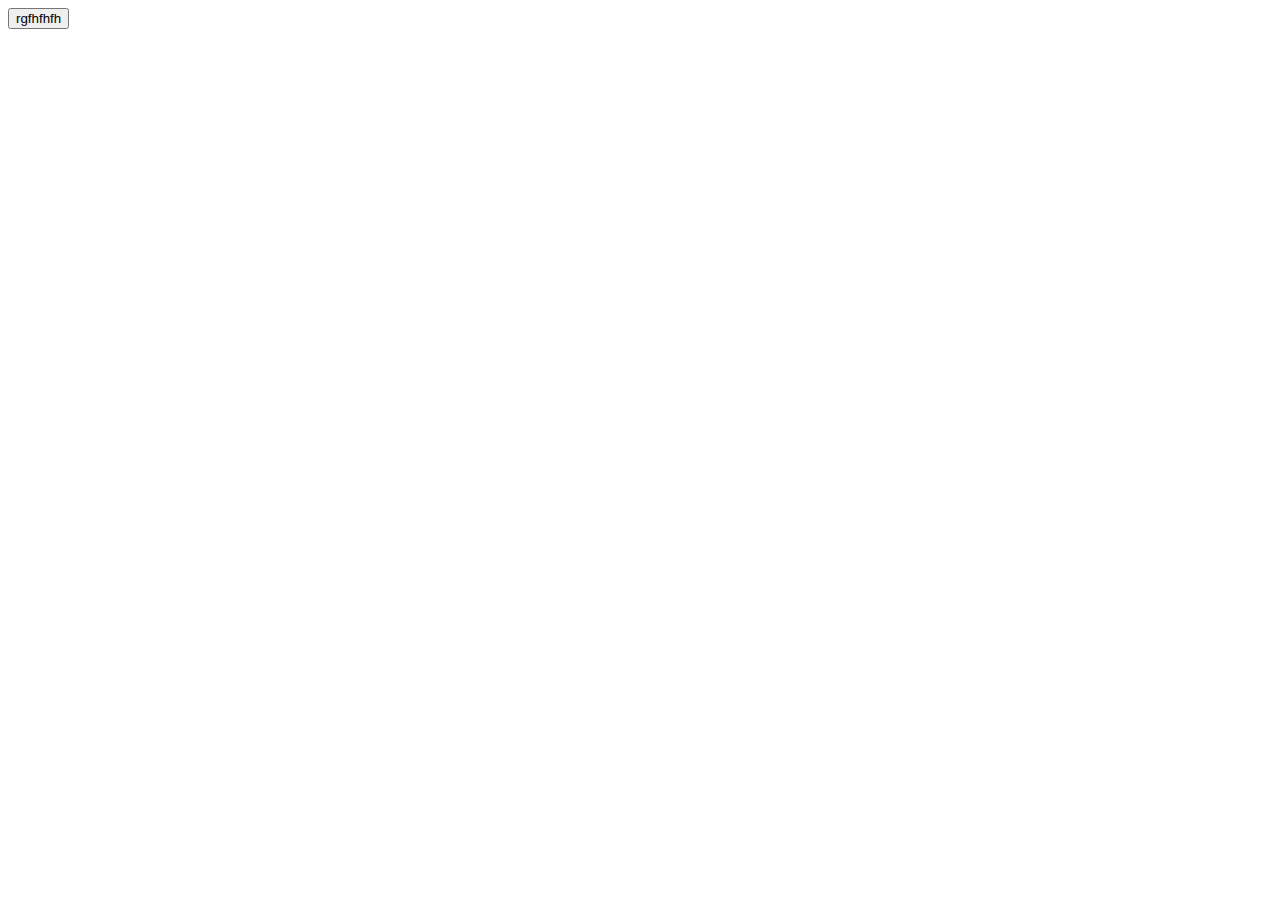
==== commit f805aba2: "c" ====
--- a/index.html
+++ b/index.html
@@ -1,204 +1,12 @@
 <!DOCTYPE html>
 <html lang="en">
-
 <head>
     <meta charset="UTF-8">
     <meta http-equiv="X-UA-Compatible" content="IE=edge">
     <meta name="viewport" content="width=device-width, initial-scale=1.0">
     <title>Document</title>
-    <link rel="stylesheet" href="https://cdn.jsdelivr.net/npm/bootstrap-icons@1.8.3/font/bootstrap-icons.css">
-    <link href="https://cdn.jsdelivr.net/npm/bootstrap@5.2.0-beta1/dist/css/bootstrap.min.css" rel="stylesheet"
-        integrity="sha384-0evHe/X+R7YkIZDRvuzKMRqM+OrBnVFBL6DOitfPri4tjfHxaWutUpFmBp4vmVor" crossorigin="anonymous">
-    <link rel="stylesheet" href="index.css">
 </head>
-
 <body>
-
-    <header>
-        <nav class="navbar navbar-expand-lg">
-            <div class="container-lg">
-                <a class="navbar-brand text-white " href="#">
-                    Alecto
-                </a>
-                <button class="navbar-toggler" type="button" data-bs-toggle="collapse" data-bs-target="#navbarNav"
-                    aria-controls="navbarNav" aria-expanded="false" aria-label="Toggle navigation">
-                    <span class="navbar-toggler-icon"></span>
-                </button>
-                <div class="collapse navbar-collapse" id="navbarNav">
-                    <ul class="navbar-nav ms-auto">
-                        <li class="nav-item">
-                            <a class="nav-link" href="">HOME</a>
-                        </li>
-                        <li class="nav-item">
-                            <a class="nav-link" href="#">ABOUT</a>
-                        </li>
-                        <li class="nav-item">
-                            <a class="nav-link" href="#">WORK</a>
-                        </li>
-                        <li class="nav-item">
-                            <a class="nav-link" href="#">SERVICES</a>
-                        </li>
-                        <li class="nav-item">
-                            <a class="nav-link" href="#">BLOG</a>
-                        </li>
-                        <li class="nav-item"><a class="nav-link" href="#"><i
-                                    class="bi bi-search text-white padding-right-15px"></i>
-                            </a>
-                        </li>
-                    </ul>
-                </div>
-            </div>
-        </nav>
-
-        <div class="container min-100  text-center text-white">
-            <div class="row  min-100  align-items-center">
-                <div class="text">
-                    <h3><span>Alekto</span> is simple PSD Templade</h3>
-                    <p>Lorem, ipsum dolor sit amet consectetur </p>
-                    <div class="btns">
-                        <a type="button" class="btn rounded-pill ps-3 pe-3 text-white">Learn More</a>
-                    </div>
-                </div>
-            </div>
-        </div>
-
-        <a href="#mysection" class="position-absolute start-50 translate-middle-x">
-            <i class=" text-white bi bi-chevron-compact-down"></i>
-        </a>
-
-    </header>
-
-
-    <section id="mysection">
-        <div class="container-lg mt-4">
-            <div class="w-75 mx-auto mb-5">
-                <h3 class="text-center pt-2">About us </h3>
-                <p class="text-center">Lorem ipsum dolor sit amet consectetur adipisicing elit</p>
-            </div>
-            <div class="row">
-                <div class="col-lg-3 col-md-6">
-                    <div class="servcard p-3 text-center text-secondary">
-                        <img src="https://encrypted-tbn0.gstatic.com/images?q=tbn:ANd9GcRAM3cnYpiOxh3nD8IDGuDubzgUWJ64VmUSBw&usqp=CAU"
-                            class="img-fluid d-block mx-auto" alt="">
-                        <h4 class="mt-4">Creative Concept</h4>
-                        <p>Lorem, ipsum dolor sit amet consectetur adipisicing elit </p>
-                    </div>
-                </div>
-
-                <div class="col-lg-3 col-md-6">
-                    <div class="servcard p-3 text-center text-secondary">
-                        <img src="https://encrypted-tbn0.gstatic.com/images?q=tbn:ANd9GcRAM3cnYpiOxh3nD8IDGuDubzgUWJ64VmUSBw&usqp=CAU"
-                            class="img-fluid d-block mx-auto" alt="">
-                        <h4 class="mt-4">Creative Concept</h4>
-                        <p>Lorem, ipsum dolor sit amet consectetur adipisicing elit </p>
-                    </div>
-                </div>
-
-                <div class="col-lg-3 col-md-6">
-                    <div class="servcard p-3 text-center text-secondary">
-                        <img src="https://encrypted-tbn0.gstatic.com/images?q=tbn:ANd9GcRAM3cnYpiOxh3nD8IDGuDubzgUWJ64VmUSBw&usqp=CAU"
-                            class="img-fluid d-block mx-auto" alt="">
-                        <h4 class="mt-4">Creative Concept</h4>
-                        <p>Lorem, ipsum dolor sit amet consectetur adipisicing elit </p>
-                    </div>
-                </div>
-
-                <div class="col-lg-3 col-md-6">
-                    <div class="servcard p-3 text-center text-secondary">
-                        <img src="https://encrypted-tbn0.gstatic.com/images?q=tbn:ANd9GcRAM3cnYpiOxh3nD8IDGuDubzgUWJ64VmUSBw&usqp=CAU"
-                            class="img-fluid d-block mx-auto" alt="">
-                        <h4 class="mt-4">Creative Concept</h4>
-                        <p>Lorem, ipsum dolor sit amet consectetur adipisicing elit </p>
-                    </div>
-                </div>
-
-                <div class="btn">
-                    <a type="button" class="btn rounded-pill text-white">Learn More</a>
-                </div>
-
-
-                <div class="col-lg-6">
-                    <div class="down">
-                        <div class="servcard p-3 text-center text-secondary">
-                            <h4 class="mt-4">Creative Concept</h4>
-                            <p>Lorem, ipsum dolor sit amet consectetur adipisicing elit </p>
-                            <div class="cen">
-                                <a type="button" class="btn rounded-pill text-white">Learn More</a>
-                            </div>
-                        </div>
-                    </div>
-                </div>
-
-
-
-                <div class="col-lg-6">
-                    <div class="servcard p-3 text-center text-secondary">
-                        <h4 class="mt-4">Creative Concept</h4>
-                        <p>Lorem, ipsum dolor sit amet consectetur adipisicing elit </p>
-                        <div class="cen">
-                            <a type="button" class="btn rounded-pill text-white">Learn More</a>
-                        </div>
-                    </div>
-                </div>
-            </div>
-        </div>
-
-    </section>
-
-    <section class="car">
-        <div id="carouselExampleIndicators" class="carousel slide" data-bs-ride="true">
-            <div class="carousel-indicators">
-                <button type="button" data-bs-target="#carouselExampleIndicators" data-bs-slide-to="0" class="active"
-                    aria-current="true" aria-label="Slide 1"></button>
-                <button type="button" data-bs-target="#carouselExampleIndicators" data-bs-slide-to="1"
-                    aria-label="Slide 2"></button>
-                <button type="button" data-bs-target="#carouselExampleIndicators" data-bs-slide-to="2"
-                    aria-label="Slide 3"></button>
-            </div>
-            <div class="carousel-inner">
-                <div class="carousel-item active">
-                    <img src="https://upload.wikimedia.org/wikipedia/ka/a/ab/Apple-logo.png"
-                        class="d-block mx-auto" alt="...">
-                    <p class="w-50 mx-auto">Lorem ipsum dolor sit amet consectetur adipisicing elit. Culpa totam
-                        molestias odit! Non earum eos aliquid? Neque ex aperiam ipsum dicta harum earum.
-                        Eos natus, voluptatum eaque earum quibusdam cupiditate?</p>
-                </div>
-                <div class="carousel-item">
-                    <img src="https://upload.wikimedia.org/wikipedia/ka/a/ab/Apple-logo.png"
-                        class="d-block mx-auto" alt="...">
-                        <p class="w-50 mx-auto">Lorem ipsum dolor sit amet consectetur adipisicing elit. Culpa totam
-                            molestias odit! Non earum eos aliquid? Neque ex aperiam ipsum dicta harum earum.
-                            Eos natus, voluptatum eaque earum quibusdam cupiditate?</p>
-                </div>
-                <div class="carousel-item">
-                    <img src=""
-                        class="d-block mx-auto" alt="...">
-                        <p class="w-50 mx-auto">Lorem ipsum dolor sit amet consectetur adipisicing elit. Culpa totam
-                            molestias odit! Non earum eos aliquid? Neque ex aperiam ipsum dicta harum earum.
-                            Eos natus, voluptatum eaque earum quibusdam cupiditate?</p>
-                </div>
-            </div>
-            <button class="carousel-control-prev" type="button" data-bs-target="#carouselExampleIndicators"
-                data-bs-slide="prev">
-                <span class="carousel-control-prev-icon" aria-hidden="true"></span>
-                <span class="visually-hidden">Previous</span>
-            </button>
-            <button class="carousel-control-next" type="button" data-bs-target="#carouselExampleIndicators"
-                data-bs-slide="next">
-                <span class="carousel-control-next-icon" aria-hidden="true"></span>
-                <span class="visually-hidden">Next</span>
-            </button>
-        </div>
-    </section>
-
-
-
-
-
-    <script src="https://cdn.jsdelivr.net/npm/bootstrap@5.2.0-beta1/dist/js/bootstrap.bundle.min.js"
-        integrity="sha384-pprn3073KE6tl6bjs2QrFaJGz5/SUsLqktiwsUTF55Jfv3qYSDhgCecCxMW52nD2"
-        crossorigin="anonymous"></script>
-
+    <button>rgfhfhfh</button>
 </body>
-
 </html>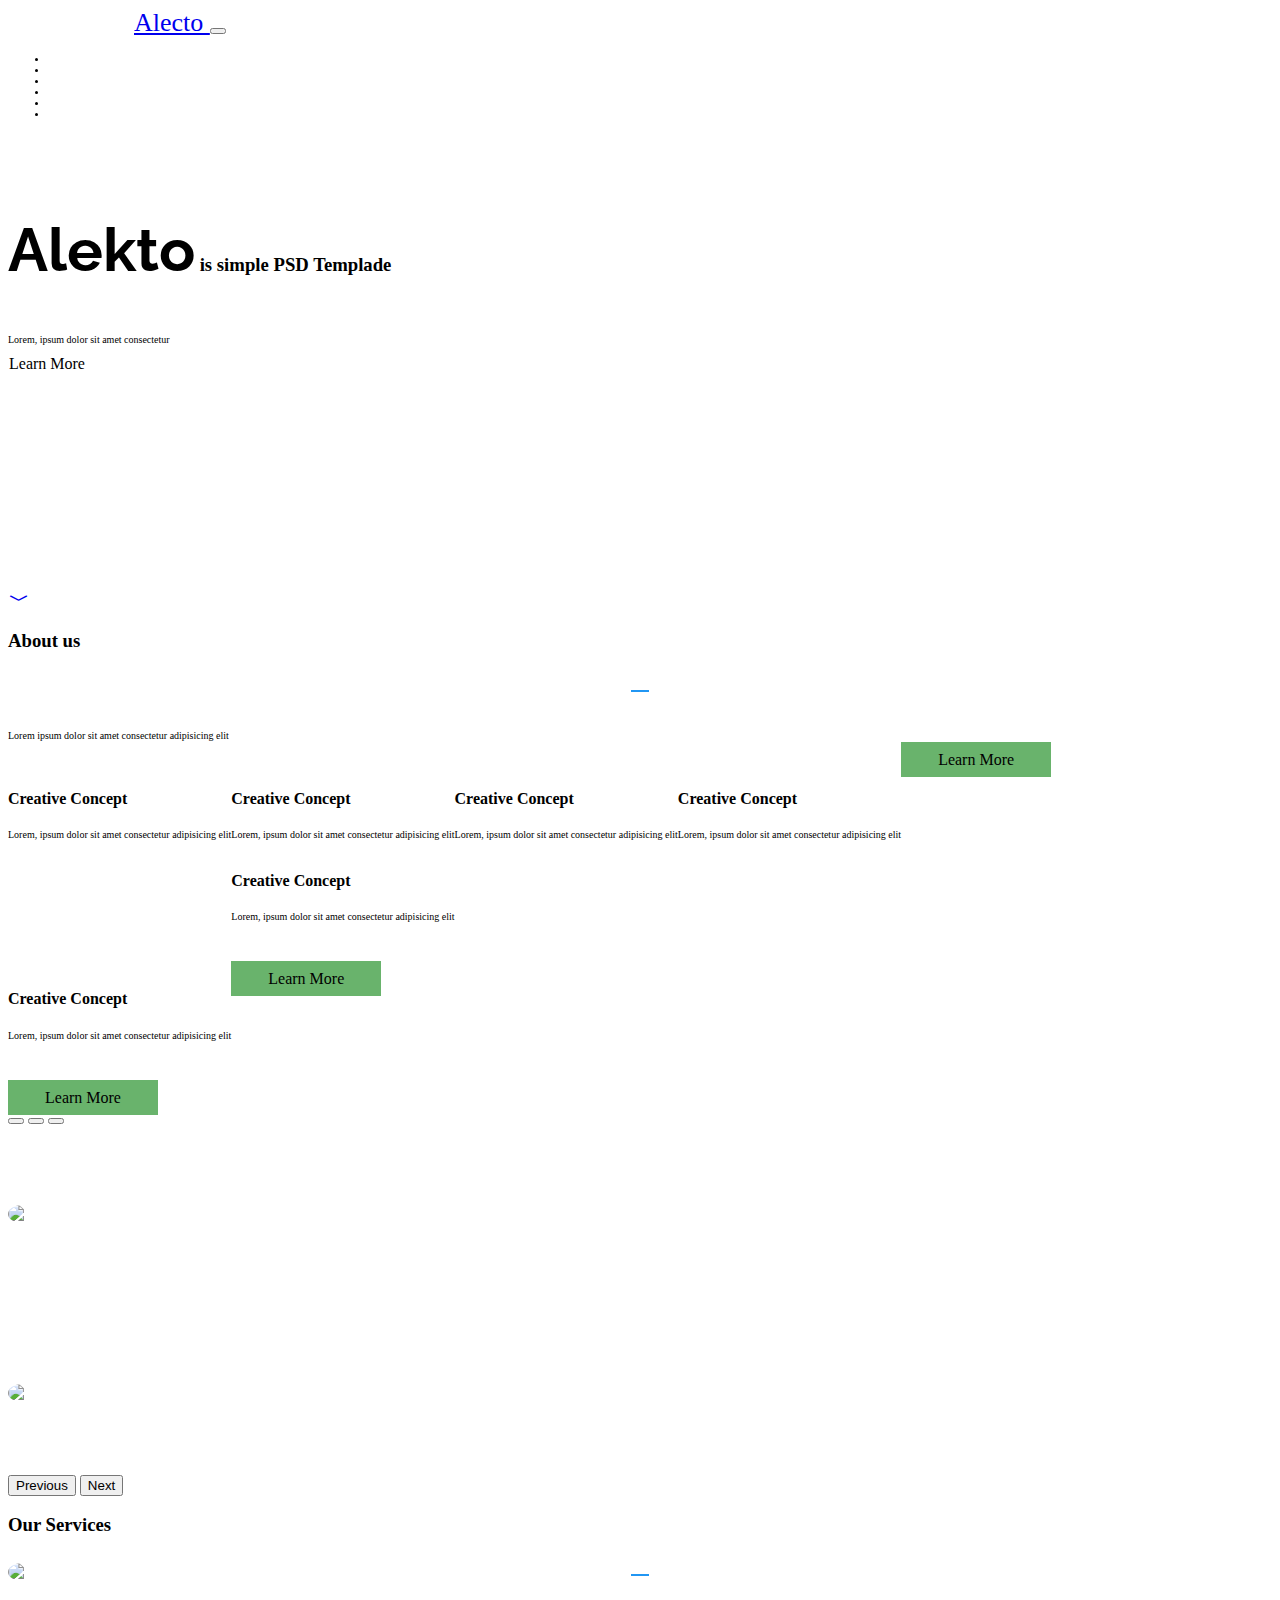
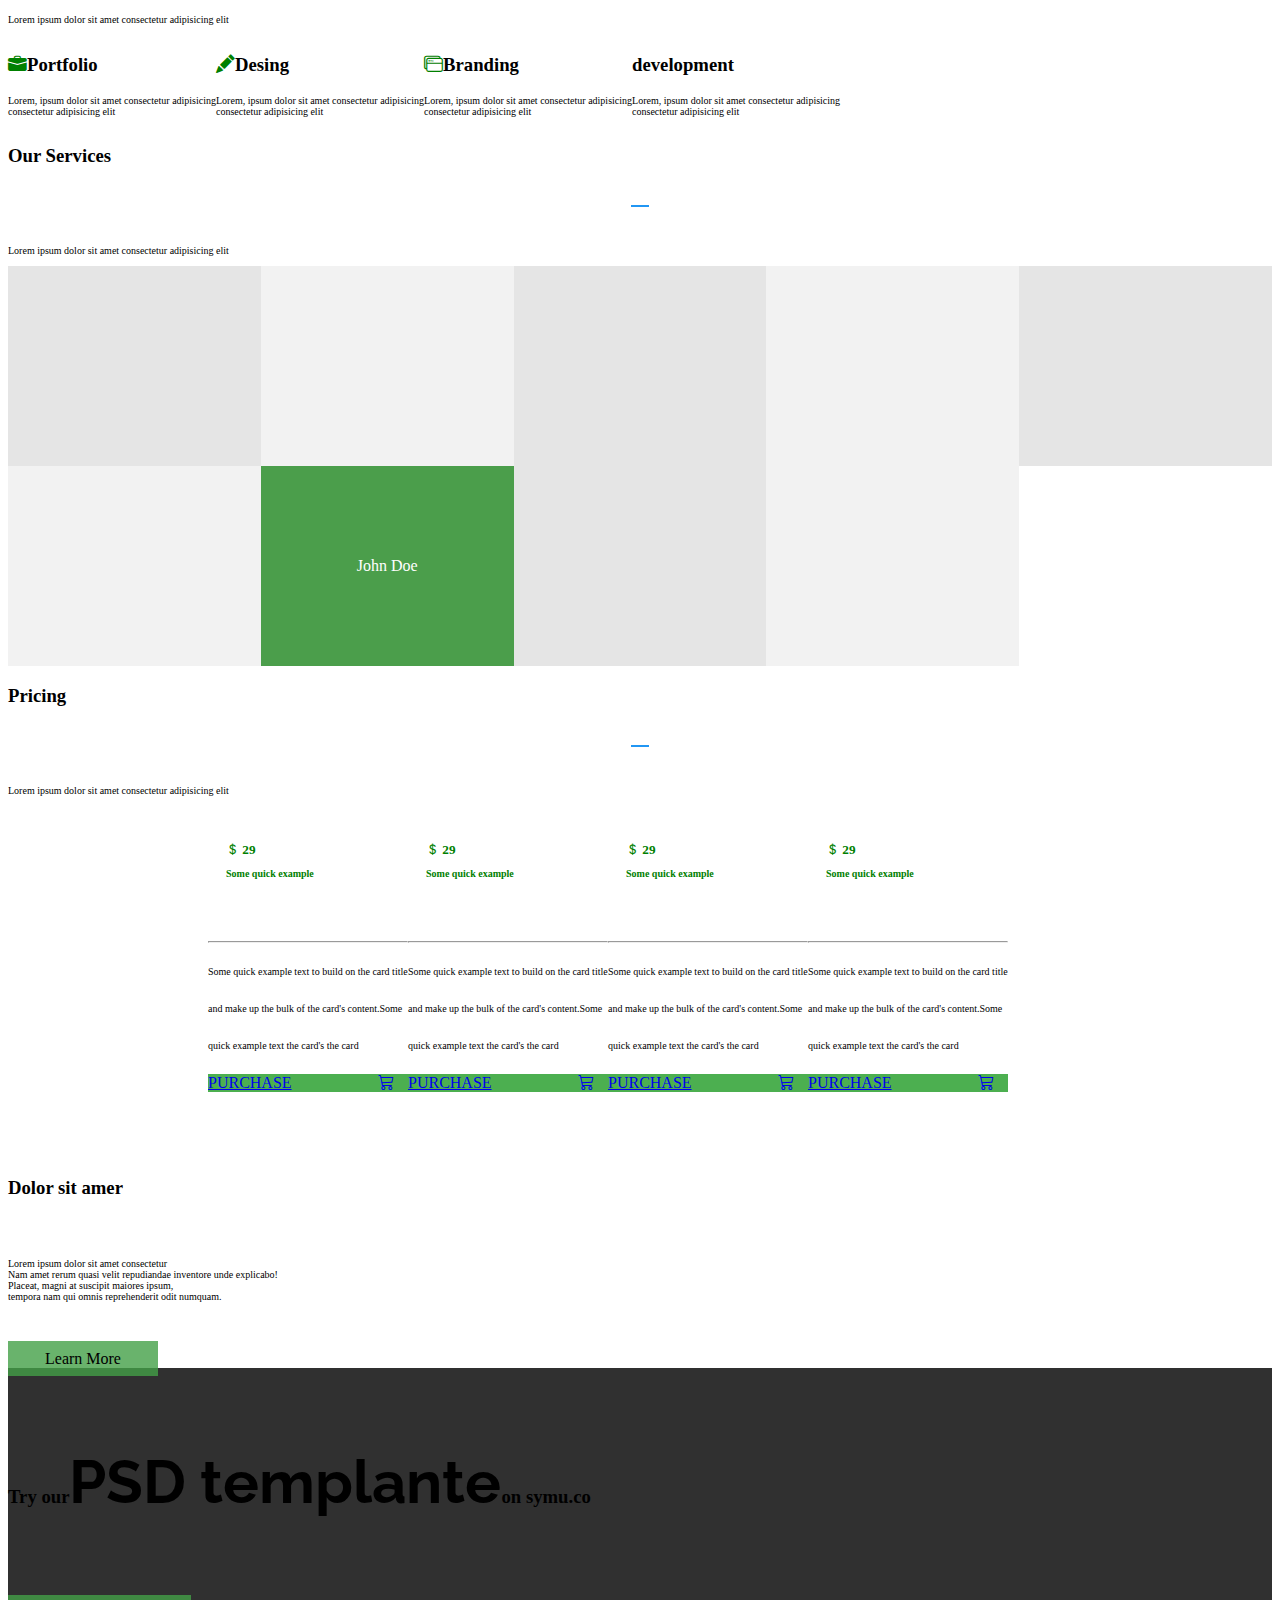
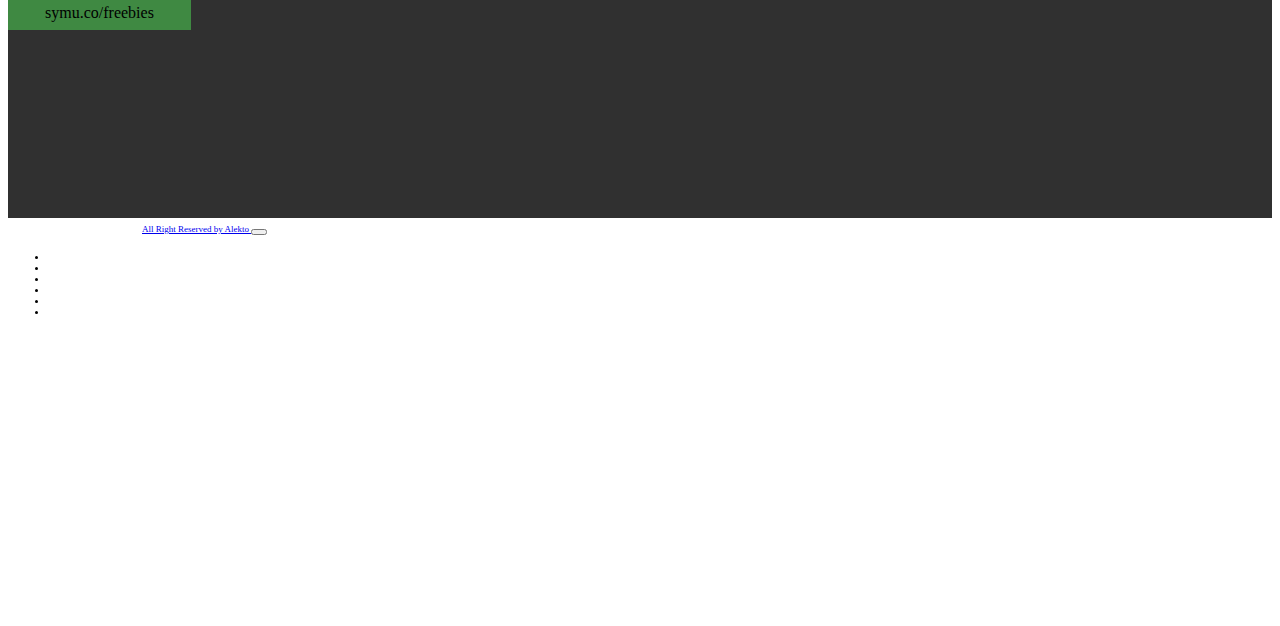
==== commit d2ae738c: "cc" ====
--- a/index.html
+++ b/index.html
@@ -1,12 +1,438 @@
 <!DOCTYPE html>
 <html lang="en">
+
 <head>
     <meta charset="UTF-8">
     <meta http-equiv="X-UA-Compatible" content="IE=edge">
     <meta name="viewport" content="width=device-width, initial-scale=1.0">
     <title>Document</title>
+    <link rel="stylesheet" href="https://cdnjs.cloudflare.com/ajax/libs/font-awesome/6.1.1/css/all.min.css"
+        integrity="sha512-KfkfwYDsLkIlwQp6LFnl8zNdLGxu9YAA1QvwINks4PhcElQSvqcyVLLD9aMhXd13uQjoXtEKNosOWaZqXgel0g=="
+        crossorigin="anonymous" referrerpolicy="no-referrer" />
+    <link rel="stylesheet" href="https://cdn.jsdelivr.net/npm/bootstrap-icons@1.8.3/font/bootstrap-icons.css">
+    <link href="https://cdn.jsdelivr.net/npm/bootstrap@5.2.0-beta1/dist/css/bootstrap.min.css" rel="stylesheet"
+        integrity="sha384-0evHe/X+R7YkIZDRvuzKMRqM+OrBnVFBL6DOitfPri4tjfHxaWutUpFmBp4vmVor" crossorigin="anonymous">
+    <link href="https://cdn.jsdelivr.net/npm/bootstrap@5.2.0-beta1/dist/css/bootstrap.min.css" rel="stylesheet"
+        integrity="sha384-0evHe/X+R7YkIZDRvuzKMRqM+OrBnVFBL6DOitfPri4tjfHxaWutUpFmBp4vmVor" crossorigin="anonymous">
+    <link rel="stylesheet" href="index.css">
 </head>
+
 <body>
-    <button>rgfhfhfh</button>
+
+    <header>
+        <nav class="navbar navbar-expand-lg">
+            <div class="container-lg">
+                <a class="navbar-brand text-white " href="#">
+                    Alecto
+                </a>
+                <button class="navbar-toggler" type="button" data-bs-toggle="collapse" data-bs-target="#navbarNav"
+                    aria-controls="navbarNav" aria-expanded="false" aria-label="Toggle navigation">
+                    <span class="navbar-toggler-icon"></span>
+                </button>
+                <div class="collapse navbar-collapse" id="navbarNav">
+                    <ul class="navbar-nav ms-auto">
+                        <li class="nav-item">
+                            <a class="nav-link" href="">HOME</a>
+                        </li>
+                        <li class="nav-item">
+                            <a class="nav-link" href="#">ABOUT</a>
+                        </li>
+                        <li class="nav-item">
+                            <a class="nav-link" href="#">WORK</a>
+                        </li>
+                        <li class="nav-item">
+                            <a class="nav-link" href="#">SERVICES</a>
+                        </li>
+                        <li class="nav-item">
+                            <a class="nav-link" href="#">BLOG</a>
+                        </li>
+                        <li class="nav-item"><a class="nav-link" href="#"><i
+                                    class="bi bi-search text-white padding-right-15px"></i>
+                            </a>
+                        </li>
+                    </ul>
+                </div>
+            </div>
+        </nav>
+
+        <div class="container mt-4">
+            <div class="row min-100 align-items-center text-center text-white">
+                <div class="text">
+                    <h3><span>Alekto</span> is simple PSD Templade</h3>
+                    <p>Lorem, ipsum dolor sit amet consectetur </p>
+                    <div class="btns">
+                        <a type="button" class="btn rounded-pill ps-3 pe-3 text-white">Learn More</a>
+                    </div>
+                </div>
+            </div>
+        </div>
+
+        <a href="#mysection" class="position-absolute start-50 translate-middle-x">
+            <i class=" text-white bi bi-chevron-compact-down"></i>
+        </a>
+
+    </header>
+
+
+    <section>
+        <div class="container-lg mt-4">
+            <div class="w-75 mx-auto mb-5">
+                <h3 class="text-center pt-2">About us </h3>
+                <p class="text-center">Lorem ipsum dolor sit amet consectetur adipisicing elit</p>
+            </div>
+            <div class="row">
+                <div class="col-lg-3 col-md-6">
+                    <div class="servcard p-3 text-center text-secondary">
+                        <img src="https://encrypted-tbn0.gstatic.com/images?q=tbn:ANd9GcRAM3cnYpiOxh3nD8IDGuDubzgUWJ64VmUSBw&usqp=CAU"
+                            class="img-fluid d-block mx-auto" alt="">
+                        <h4 class="mt-4">Creative Concept</h4>
+                        <p>Lorem, ipsum dolor sit amet consectetur adipisicing elit </p>
+                    </div>
+                </div>
+
+                <div class="col-lg-3 col-md-6">
+                    <div class="servcard p-3 text-center text-secondary">
+                        <img src="https://encrypted-tbn0.gstatic.com/images?q=tbn:ANd9GcRAM3cnYpiOxh3nD8IDGuDubzgUWJ64VmUSBw&usqp=CAU"
+                            class="img-fluid d-block mx-auto" alt="">
+                        <h4 class="mt-4">Creative Concept</h4>
+                        <p>Lorem, ipsum dolor sit amet consectetur adipisicing elit </p>
+                    </div>
+                </div>
+
+                <div class="col-lg-3 col-md-6">
+                    <div class="servcard p-3 text-center text-secondary">
+                        <img src="https://encrypted-tbn0.gstatic.com/images?q=tbn:ANd9GcRAM3cnYpiOxh3nD8IDGuDubzgUWJ64VmUSBw&usqp=CAU"
+                            class="img-fluid d-block mx-auto" alt="">
+                        <h4 class="mt-4">Creative Concept</h4>
+                        <p>Lorem, ipsum dolor sit amet consectetur adipisicing elit </p>
+                    </div>
+                </div>
+
+                <div class="col-lg-3 col-md-6">
+                    <div class="servcard p-3 text-center text-secondary">
+                        <img src="https://encrypted-tbn0.gstatic.com/images?q=tbn:ANd9GcRAM3cnYpiOxh3nD8IDGuDubzgUWJ64VmUSBw&usqp=CAU"
+                            class="img-fluid d-block mx-auto" alt="">
+                        <h4 class="mt-4">Creative Concept</h4>
+                        <p>Lorem, ipsum dolor sit amet consectetur adipisicing elit </p>
+                    </div>
+                </div>
+
+                <div class="btn">
+                    <a type="button" class="btn rounded-pill text-white">Learn More</a>
+                </div>
+
+
+                <div class="col-lg-6">
+                    <div class="down">
+                        <div class="servcard p-3 text-center text-secondary">
+                            <h4 class="mt-4">Creative Concept</h4>
+                            <p>Lorem, ipsum dolor sit amet consectetur adipisicing elit </p>
+                            <div class="cen">
+                                <a type="button" class="btn rounded-pill text-white">Learn More</a>
+                            </div>
+                        </div>
+                    </div>
+                </div>
+
+
+                <div class="col-lg-6">
+                    <div class="servcard p-3 text-center text-secondary">
+                        <h4 class="mt-4">Creative Concept</h4>
+                        <p>Lorem, ipsum dolor sit amet consectetur adipisicing elit </p>
+                        <div class="cen">
+                            <a type="button" class="btn rounded-pill text-white">Learn More</a>
+                        </div>
+                    </div>
+                </div>
+            </div>
+        </div>
+
+    </section>
+
+    <section class="car">
+        <div class="container-lg mt-4">
+            <div id="carouselExampleIndicators" class="carousel slide" data-bs-ride="true">
+                <div class="carousel-indicators">
+                    <button type="button" data-bs-target="#carouselExampleIndicators" data-bs-slide-to="0"
+                        class="active" aria-current="true" aria-label="Slide 1"></button>
+                    <button type="button" data-bs-target="#carouselExampleIndicators" data-bs-slide-to="1"
+                        aria-label="Slide 2"></button>
+                    <button type="button" data-bs-target="#carouselExampleIndicators" data-bs-slide-to="2"
+                        aria-label="Slide 3"></button>
+                </div>
+                <div class="carousel-inner">
+                    <div class="carousel-item active">
+                        <img src="https://upload.wikimedia.org/wikipedia/ka/a/ab/Apple-logo.png" class="d-block mx-auto"
+                            alt="...">
+                        <p class="w-50 mx-auto">Lorem ipsum dolor sit amet consectetur adipisicing elit. Culpa totam
+                            molestias odit! Non earum eos aliquid? Neque ex aperiam ipsum dicta harum earum.
+                            Eos natus, voluptatum eaque earum quibusdam cupiditate?</p>
+                    </div>
+                    <div class="carousel-item">
+                        <img src="https://upload.wikimedia.org/wikipedia/ka/a/ab/Apple-logo.png" class="d-block mx-auto"
+                            alt="...">
+                        <p class="w-50 mx-auto">Lorem ipsum dolor sit amet consectetur adipisicing elit. Culpa totam
+                            molestias odit! Non earum eos aliquid? Neque ex aperiam ipsum dicta harum earum.
+                            Eos natus, voluptatum eaque earum quibusdam cupiditate?</p>
+                    </div>
+                    <div class="carousel-item">
+                        <img src="https://upload.wikimedia.org/wikipedia/ka/a/ab/Apple-logo.png" class="d-block mx-auto"
+                            alt="...">
+                        <p class="w-50 mx-auto">Lorem ipsum dolor sit amet consectetur adipisicing elit. Culpa totam
+                            molestias odit! Non earum eos aliquid? Neque ex aperiam ipsum dicta harum earum.
+                            Eos natus, voluptatum eaque earum quibusdam cupiditate?</p>
+                    </div>
+                </div>
+                <button class="carousel-control-prev" type="button" data-bs-target="#carouselExampleIndicators"
+                    data-bs-slide="prev">
+                    <span class="carousel-control-prev-icon" aria-hidden="true"></span>
+                    <span class="visually-hidden">Previous</span>
+                </button>
+                <button class="carousel-control-next" type="button" data-bs-target="#carouselExampleIndicators"
+                    data-bs-slide="next">
+                    <span class="carousel-control-next-icon" aria-hidden="true"></span>
+                    <span class="visually-hidden">Next</span>
+                </button>
+            </div>
+        </div>
+    </section>
+
+
+    <section id="mysection">
+        <div class="container-lg mt-4">
+            <div class="w-75 mx-auto mb-5">
+                <h3 class="text-center pt-2">Our Services</h3>
+                <p class="text-center">Lorem ipsum dolor sit amet consectetur adipisicing elit</p>
+            </div>
+            <div class="row">
+                <div class="col-lg-6">
+                    <div class="servcard p-3 text-center text-secondary">
+                        <h3 class="mt-4 position-relative"><span><i
+                                    class="bi bi-briefcase-fill position-absolute"></i></span>Portfolio</h3>
+                        <p>Lorem, ipsum dolor sit amet consectetur adipisicing
+                            <br> consectetur adipisicing elit
+                        </p>
+                    </div>
+                </div>
+
+                <div class="col-lg-6">
+                    <div class="servcard p-3 text-center text-secondary">
+                        <h3 class="mt-4 position-relative"><span><i
+                                    class="bi bi-pencil-fill position-absolute"></i></span>Desing</h3>
+                        <p>Lorem, ipsum dolor sit amet consectetur adipisicing
+                            <br> consectetur adipisicing elit
+                        </p>
+                    </div>
+                </div>
+
+                <div class="col-lg-6">
+                    <div class="servcard p-3 text-center text-secondary">
+                        <h3 class="mt-4 position-relative"><span><i
+                                    class="bi bi-window-stack position-absolute"></i></span>Branding</h3>
+                        <p>Lorem, ipsum dolor sit amet consectetur adipisicing
+                            <br> consectetur adipisicing elit
+                        </p>
+                    </div>
+                </div>
+
+                <div class="col-lg-6">
+                    <div class="servcard p-3 text-center text-secondary">
+                        <h3 class="mt-4 position-relative"><span><i
+                                    class="fa-solid fa-rocket position-absolute"></i></span>development</h3>
+                        <p>Lorem, ipsum dolor sit amet consectetur adipisicing
+                            <br> consectetur adipisicing elit
+                        </p>
+                    </div>
+                </div>
+            </div>
+        </div>
+    </section>
+
+    <section>
+        <div class="container-lg mt-4">
+            <div class="w-75 mx-auto mb-5">
+                <h3 class="text-center pt-2">Our Services</h3>
+                <p class="text-center">Lorem ipsum dolor sit amet consectetur adipisicing elit</p>
+            </div>
+            <div class="row">
+                <div class="col-20"></div>
+                <div class="col-20"></div>
+                <div class="col-20"></div>
+                <div class="col-20"></div>
+                <div class="col-20"></div>
+            </div>
+            <div class="row">
+                <div class="col mycol"></div>
+                <div class="col mycol"><span class="name"> John Doe</span></div>
+                <div class="col myvol"></div>
+                <div class="col mycol"></div>
+                <div class="col mycol"></div>
+            </div>
+
+        </div>
+    </section>
+
+
+    <section>
+        <div class="container-lg mt-4">
+            <div class="w-75 mx-auto mb-5">
+                <h3 class="text-center pt-2">Pricing</h3>
+                <p class="text-center">Lorem ipsum dolor sit amet consectetur adipisicing elit</p>
+            </div>
+        </div>
+
+        <div class="row" id="centr">
+            <div class="col-lg-3  col-md-6">
+                <div class="card" style="width: 200px;">
+                    <div class="mycard">
+                        <h5 class="card-title"><i class="bi bi-currency-dollar"></i> 29<p>Some quick example
+                            </p>
+                        </h5>
+                    </div>
+                    <hr>
+                    <div class="card-body">
+                        <p class="card-text">Some quick example text to build on the card title and make up the bulk
+                            of
+                            the card's content.Some quick example text the card's the card</p>
+                    </div>
+                    <a href="#" class="btn btn-primary mybtn">PURCHASE<i class="bi bi-cart3"></i></a>
+                </div>
+            </div>
+            <div class="col-lg-3  col-md-6">
+                <div class="card" style="width: 200px;">
+                    <div class="mycard">
+                        <h5 class="card-title"><i class="bi bi-currency-dollar"></i> 29<p>Some quick example
+                            </p>
+                        </h5>
+                    </div>
+                    <hr>
+                    <div class="card-body">
+                        <p class="card-text">Some quick example text to build on the card title and make up the bulk
+                            of
+                            the card's content.Some quick example text the card's the card</p>
+                    </div>
+                    <a href="#" class="btn btn-primary mybtn">PURCHASE<i class="bi bi-cart3"></i></a>
+                </div>
+            </div>
+            <div class="col-lg-3  col-md-6">
+                <div class="card" style="width: 200px;">
+                    <div class="mycard">
+                        <h5 class="card-title"><i class="bi bi-currency-dollar"></i> 29<p>Some quick example
+                            </p>
+                        </h5>
+                    </div>
+                    <hr>
+                    <div class="card-body">
+                        <p class="card-text">Some quick example text to build on the card title and make up the bulk
+                            of
+                            the card's content.Some quick example text the card's the card</p>
+                    </div>
+                    <a href="#" class="btn btn-primary mybtn">PURCHASE<i class="bi bi-cart3"></i></a>
+                </div>
+            </div>
+            <div class="col-lg-3  col-md-6">
+                <div class="card" style="width: 200px;">
+                    <div class="mycard">
+                        <h5 class="card-title"><i class="bi bi-currency-dollar"></i> 29<p>Some quick example
+                            </p>
+                        </h5>
+                    </div>
+                    <hr>
+                    <div class="card-body">
+                        <p class="card-text">Some quick example text to build on the card title and make up the bulk
+                            of
+                            the card's content.Some quick example text the card's the card</p>
+                    </div>
+                    <a href="#" class="btn btn-primary mybtn">PURCHASE<i class="bi bi-cart3"></i></a>
+                </div>
+            </div>
+
+        </div>
+    </section>
+
+    <section>
+        <div class="container-lg mt-4">
+            <div class="row">
+                <div class="col-lg-6">
+                    <div class="text p-3 text-center text-secondary">
+                        <h3 class="mt-4">Dolor sit amer</h3>
+                        <p>Lorem ipsum dolor sit amet consectetur <br> Nam amet rerum quasi velit
+                            repudiandae inventore unde explicabo! <br> Placeat, magni at suscipit maiores ipsum, <br>
+                            tempora nam
+                            qui omnis reprehenderit odit numquam. </p>
+                        <div class="cen">
+                            <a type="button" class="btn rounded-pill text-white">Learn More</a>
+                        </div>
+                    </div>
+                </div>
+                <div class="col-lg-6">
+                    <div class="map">
+                        <img src="https://i.pinimg.com/600x315/f9/ea/2a/f9ea2ae361aaf6d2a451ab0eb720acb7.jpg" alt="">
+                    </div>
+                </div>
+            </div>
+        </div>
+
+    </section>
+
+    <section>
+        <div class="container-lg mt-4">
+            <div class="dark img">
+                <div class="row min-100 align-items-center text-center text-white" id="img">
+                    <div class="text">
+                        <h3>Try our<span>PSD templante</span>on symu.co</h3>
+                        <div class="cen">
+                            <a type="button" class="btn rounded-pill  text-white">symu.co/freebies</a>
+                        </div>
+                    </div>
+                </div>
+            </div>
+        </div>
+    </section>
+
+    <section>
+        <nav class="navbar navbar-expand-lg">
+            <div class="container-lg mt-4" id="top">
+                <a class="navbar-brand text-secondary" href="#" id="alekto">
+                    <i class="fab fa-app-store" id="i"></i>All Right Reserved by Alekto
+                </a>
+                <button class="navbar-toggler" type="button" data-bs-toggle="collapse" data-bs-target="#navbarNav"
+                    aria-controls="navbarNav" aria-expanded="false" aria-label="Toggle navigation">
+                    <span class="navbar-toggler-icon"></span>
+                </button>
+                <div class="collapse navbar-collapse" id="navbarNav">
+                    <ul class="navbar-nav ms-auto">
+                        <li class="nav-item">
+                            <a class="nav-link text-secondary" href="">HOME</a>
+                        </li>
+                        <li class="nav-item">
+                            <a class="nav-link text-black-50" href="#">ABOUT</a>
+                        </li>
+                        <li class="nav-item">
+                            <a class="nav-link text-black-50" href="#">WORK</a>
+                        </li>
+                        <li class="nav-item">
+                            <a class="nav-link text-black-50" href="#">SERVICES</a>
+                        </li>
+                        <li class="nav-item">
+                            <a class="nav-link text-black-50" href="#">BLOG</a>
+                        </li>
+                        <li class="nav-item text-black-50"><a class="nav-link" href="#"><i
+                                    class="bi bi-search text-white padding-right-15px"></i>
+                            </a>
+                        </li>
+                    </ul>
+                </div>
+            </div>
+        </nav>
+ 
+    </section>
+
+
+    <script src="https://cdn.jsdelivr.net/npm/bootstrap@5.2.0-beta1/dist/js/bootstrap.bundle.min.js"
+        integrity="sha384-pprn3073KE6tl6bjs2QrFaJGz5/SUsLqktiwsUTF55Jfv3qYSDhgCecCxMW52nD2"
+        crossorigin="anonymous"></script>
+
 </body>
+
 </html>--- a/index.css
+++ b/index.css
@@ -0,0 +1,267 @@
+@import url('https://fonts.googleapis.com/css2?family=Raleway:wght@700&display=swap');
+
+header {
+    background-image: url(https://cdn.1tv.ge/app/uploads/2020/12/1608283003-1920-2-1-1024x683.jpg);
+    background-size: cover;
+    background-position: center;
+    background-repeat: no-repeat;
+    /* width: 1200px; */
+}
+
+p {
+    font-size: 10px;
+}
+
+.navbar-brand,
+.a {
+    font-size: 26px;
+    padding-left: 126px;
+}
+
+.nav-item,
+.a {
+    font-family: 'Raleway', sans-serif;
+    font-size: 10px;
+    /* padding-top: 28px; */
+}
+
+
+.navbar li a {
+    color: #ffffff;
+    margin-right: 38px;
+}
+
+.min-100 {
+    min-height: 450px;
+}
+
+
+.text span {
+    font-family: 'Raleway', sans-serif;
+    font-size: 60px;
+}
+
+
+.btns a {
+    border: 1px solid white;
+}
+
+a[href="#mysection"] {
+    bottom: 31%;
+    font-size: 21px;
+}
+
+.w-75>h3::after {
+    content: "";
+    width: 18px;
+    height: 2px;
+    background-color: #2196f3;
+    display: block;
+    margin: 38px auto;
+}
+
+.servcard img {
+    width: 50%;
+}
+
+.btn a {
+    background-color: #43a047cc;
+    padding: 9px 37px;
+}
+
+.cen a {
+    background-color: #43a047cc;
+}
+
+.down {
+    margin-top: 140px;
+}
+
+
+.carousel-inner {
+    height: 350px;
+    background-image: url('https://images.squarespace-cdn.com/content/v1/53c54574e4b046e5507a54a7/130f1ef7-48fe-4319-8c7d-4669fe569ecd/AV8+STUDIO_VA8_CLIFF+VILLA_2.jpeg?format=500w');
+    background-size: cover;
+    background-repeat: no-repeat;
+    background-position: center;
+    background-blend-mode: lighten;
+}
+
+.carousel-item img {
+    margin-top: 80px;
+    margin-bottom: 50px;
+    width: 80px;
+    height: 80px;
+    border-radius: 50%;
+
+}
+
+.carousel-item {
+    color: #fff;
+}
+
+.servcard:first-child i {
+    color: green;
+    left: 100px;
+    top: 3px;
+}
+
+.row {
+    display: flex;
+    flex-wrap: wrap;
+}
+
+.col-20 {
+    width: 20%;
+    background-color: black;
+    height: 200px;
+}
+
+
+.col-20:first-child {
+    background-color: rgba(0, 0, 0, 0.1);
+}
+
+.col-20:nth-child(2) {
+    background-color: rgba(0, 0, 0, 0.051);
+}
+
+.col-20:nth-child(3) {
+    background-color: rgba(0, 0, 0, 0.1);
+}
+
+.col-20:nth-child(4) {
+    background-color: rgba(0, 0, 0, 0.051);
+}
+
+.col-20:nth-child(5) {
+    background-color: rgba(0, 0, 0, 0.1);
+}
+
+.col.mycol {
+    width: 20%;
+    background-color: black;
+    height: 200px;
+
+
+
+}
+
+.col.mycol:first-child {
+    background-color: rgba(0, 0, 0, 0.051);
+}
+
+.col.mycol:nth-child(2) {
+    background-color: rgb(75, 158, 75);
+}
+
+.col.mycol:nth-child(3) {
+    background-color: rgba(0, 0, 0, 0.051);
+}
+
+.col.mycol:nth-child(4) {
+    background-color: rgba(0, 0, 0, 0.1);
+}
+
+
+.col.mycol:nth-child(5) {
+    background-color: rgba(0, 0, 0, 0.051);
+}
+
+.span,
+.name {
+    color: white;
+    align-items: center;
+    justify-content: center;
+    display: flex;
+    min-height: 100%;
+}
+
+.mycard {
+    min-height: 113px;
+    padding-top: 14px;
+    padding-left: 18px;
+    color: green;
+}
+
+.card-body {
+    line-height: 37px;
+}
+
+.btn.mybtn {
+    position: relative;
+    border-radius: 0;
+    background-color: #4caf50;
+    display: flex;
+}
+
+.btn i {
+    position: absolute;
+    right: 14px;
+}
+
+#centr {
+    padding-left: 200px;
+    padding-right: 200px;
+}
+
+.map {
+    margin-top: 102px;
+}
+
+.text {
+    margin-top: 44px;
+}
+
+.text h3 {
+    line-height: 103px;
+}
+
+.cen {
+    padding-top: 38px;
+}
+
+.cen a {
+    padding: 9px 37px;
+}
+
+
+.dark {
+    background-image: url(https://i1.pickpik.com/photos/298/310/359/mountain-lake-person-looking-view-preview.jpg);
+    background-size: cover;
+    background-position: center;
+    background-repeat: no-repeat;
+}
+
+#img {
+    background-color: #000000cf;
+}
+
+#alekto {
+    font-size: 9px;
+}
+
+#i {
+    padding-right: 8px;
+    color: #4caf50;
+}
+
+#top {
+    min-height: 400px;
+    align-items: baseline;
+}
+
+@media (max-width:1240px) {
+
+    .servcard:first-child i {
+        top: -34px;
+        left: 50px;
+    }
+}
+
+@media (max-width:442px) {
+    #centr {
+        padding-left: 0;
+        padding-right: 0;
+    }
+}